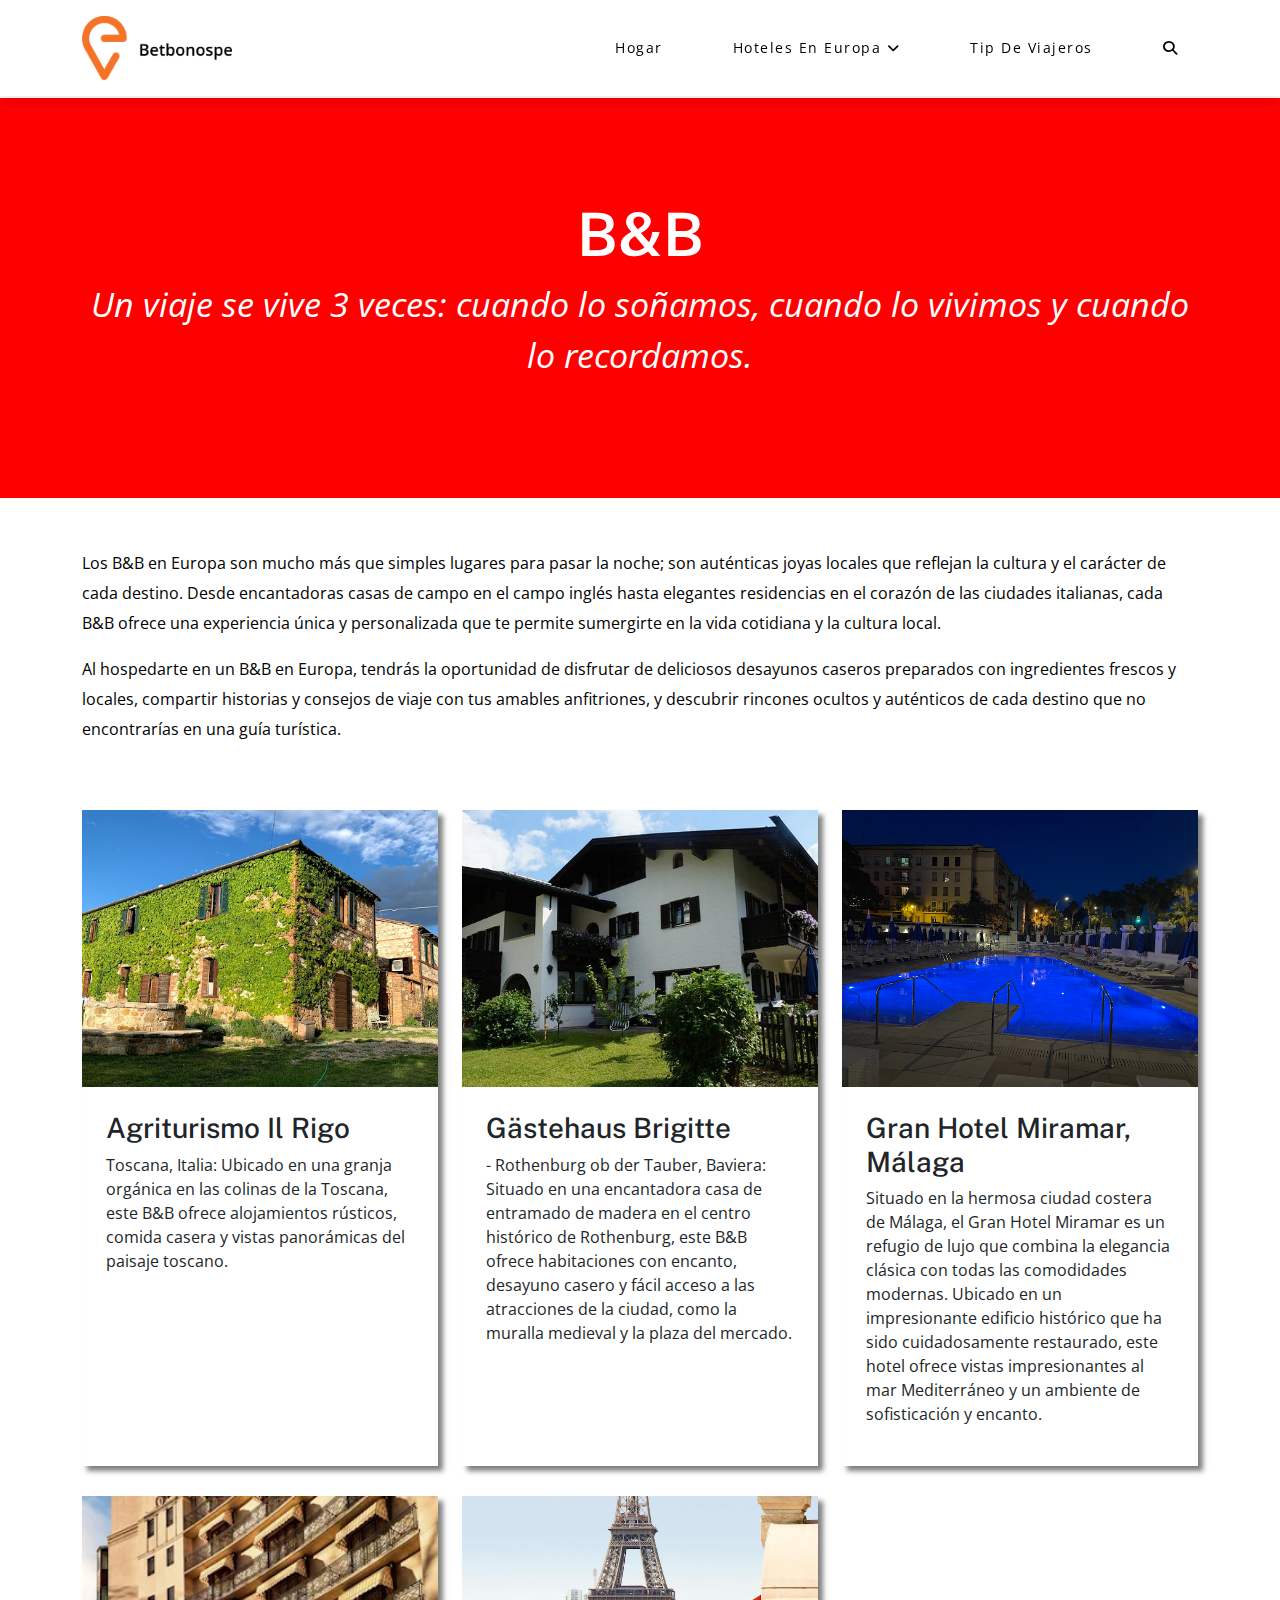
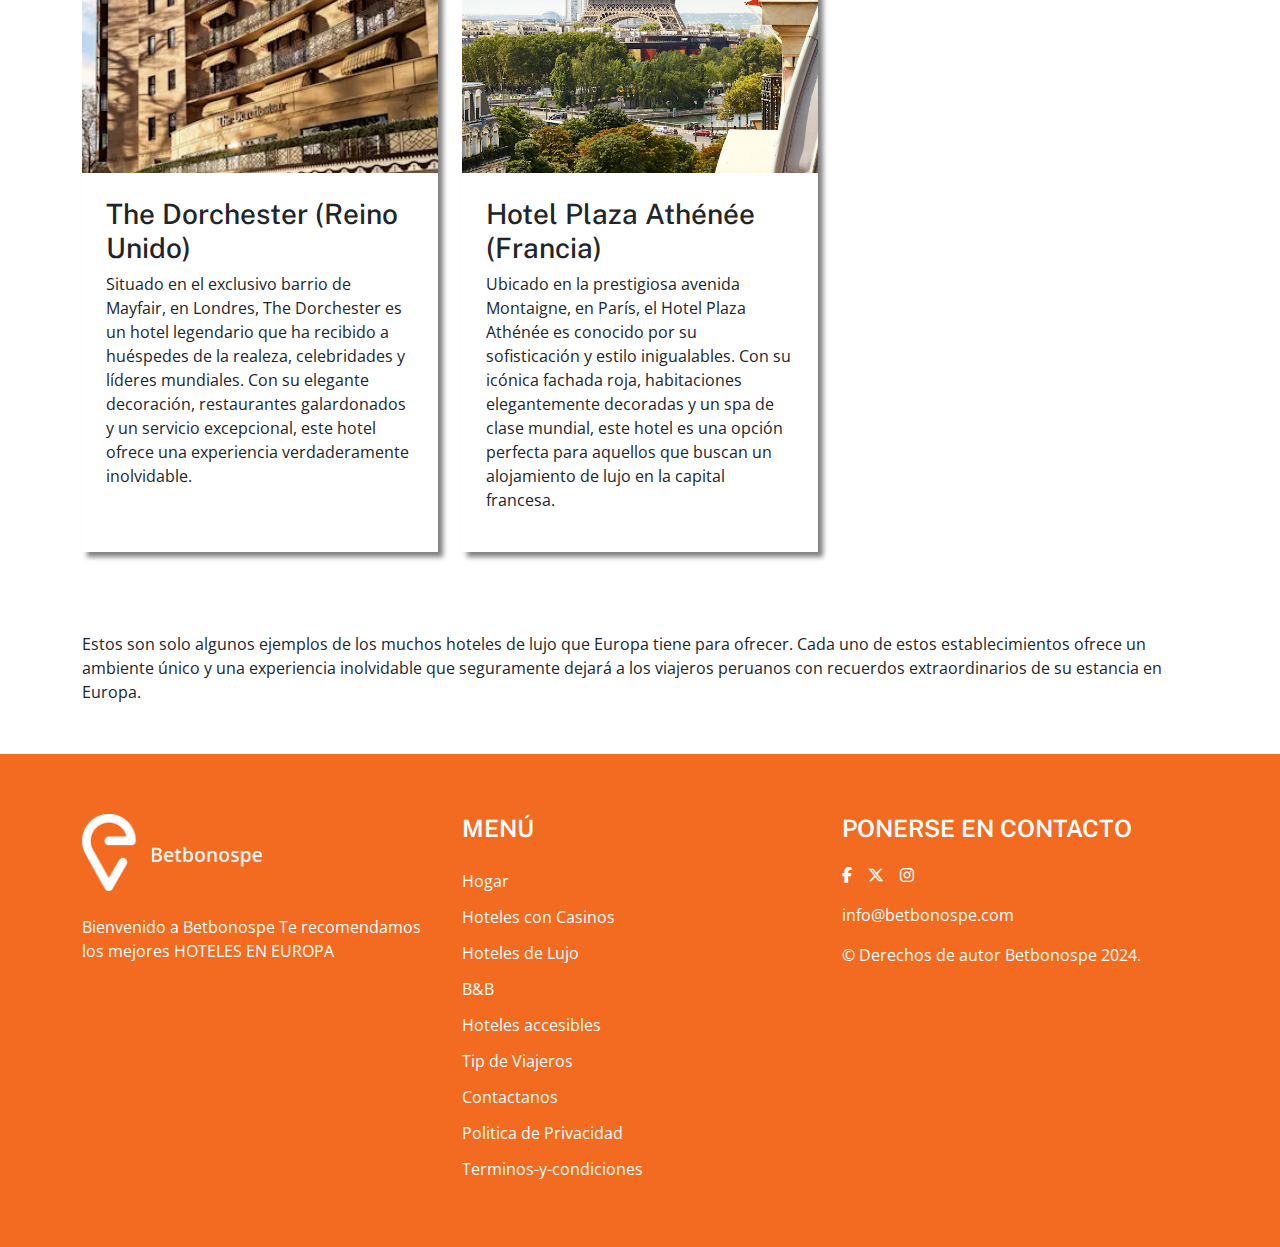
==== b&b.html @ c1198eb2 "sdsd" ====
<!DOCTYPE html>
<html lang="en">

<head>
    <title>Betbonospe | B&B </title>
    <meta charset="utf-8">
    <meta name="viewport" content="width=device-width, initial-scale=1">
    <link href="css/bootstrap.min.css" rel="stylesheet">
    <link rel="stylesheet" href="css/style.css">
    <link rel="stylesheet" href="css/variable.css">
    <link rel="stylesheet" href="https://cdnjs.cloudflare.com/ajax/libs/font-awesome/6.5.1/css/all.min.css">
    <link rel="stylesheet" href="css/responsive.css">

</head>

<body>

    <!-- Header section -->
    <header class="header">
        <div class="navigation page-header">
            <div class="container">
                <div class="navigation-inner">
                    <div class="d-flex justify-content-between align-items-center">
                        <div class="logo">
                            <a href="index.html">
                                <img src="images/logo/logo.png" alt="logo">
                            </a>
                        </div>
                        <div class="sidenavs" id="mySidenavs">
                            <span class="closebtn" onclick="closeNav()"><i class="fa-solid fa-xmark"></i></span>
                            <ul class="menu">
                                <li><a href="index.html">Hogar</a></li>
                                <li class="dropdown-box"> <a>Hoteles en Europa <i
                                            class="fa-solid fa-angle-down"></i></a>
                                    <ul class="dropdown-content">
                                        <li><a href="hoteles-con-casinos.html">Hoteles con Casinos</a>
                                        </li>
                                        <li><a href="hoteles-de-lujo.html">Hoteles de Lujo</a></li>
                                        <li><a href="b&b.html" class="active">B&B</a></li>
                                        <li><a href="hoteles-accesibles.html">Hoteles accesibles</a></li>
                                    </ul>
                                </li>
                                <li><a href="tip-de-viajeros.html">Tip de Viajeros</a></li>
                                <li><a class="serach-bar"><i class="fa-solid fa-magnifying-glass"></i></a></li>
                            </ul>
                            <div id="popup" class="popup">
                                <div class="popup-content">
                                    <span class="close-btn">&times;</span>
                                    <h2>Search</h2>
                                    <!-- Add your search form or content here -->
                                    <input type="text" placeholder="Search...">
                                </div>
                            </div>

                        </div>
                        <div class="toggle-bar">
                            <span class="toggle_menu" onclick="openNav()"><i class="fa fa-bars"></i></span>
                        </div>
                    </div>
                </div>
            </div>
        </div>
        <!-- main header -->
    </header>
    <!-- Header section -->

    <!--  -->
    <section class="inner-bnr bb">
        <div class="container">
            <div class="iner-heading">
                <h2>B&B </h2>
                <p>Un viaje se vive 3 veces: cuando lo soñamos, cuando lo vivimos y cuando lo recordamos.</p>
            </div>
        </div>
    </section>
    <!--  -->

    <section class="casinos-wrapper">
        <div class="container">
            <div class="casinos-inner">
                <div class="row">
                    <div class="col-lg-12">
                        <div class="casinos-text">

                            <p>Los B&B en Europa son mucho más que simples lugares para pasar la noche; son auténticas
                                joyas locales que reflejan la cultura y el carácter de cada destino. Desde encantadoras
                                casas de campo en el campo inglés hasta elegantes residencias en el corazón de las
                                ciudades italianas, cada B&B ofrece una experiencia única y personalizada que te permite
                                sumergirte en la vida cotidiana y la cultura local.


                            </p>
                            <p>Al hospedarte en un B&B en Europa, tendrás la oportunidad de disfrutar de deliciosos
                                desayunos caseros preparados con ingredientes frescos y locales, compartir historias y
                                consejos de viaje con tus amables anfitriones, y descubrir rincones ocultos y auténticos
                                de cada destino que no encontrarías en una guía turística.
                            </p>
                        </div>
                    </div>
                </div>
            </div>
        </div>
    </section>





    <section class="legendario">
        <div class="container">
            <div class="legendario-wrapper">
                <div class="row">
                    <div class="col-lg-4 col-md-6">
                        <div class="ubicado">
                            <div class="ubicado-img">
                                <a href="https://www.agriturismoilrigo.com/" target="_blank">
                                    <img src="images/bb/Agriturismo-Rigo.jpg" alt="">
                                </a>
                            </div>
                            <div class="ubicado-text">
                                <h3>Agriturismo Il Rigo</h3>
                                <p>Toscana, Italia: Ubicado en una granja orgánica en las colinas de la Toscana, este
                                    B&B ofrece alojamientos rústicos, comida casera y vistas panorámicas del paisaje
                                    toscano.
                                </p>
                            </div>
                        </div>
                    </div>
                    <div class="col-lg-4 col-md-6">
                        <div class="ubicado">
                            <div class="ubicado-img">
                                <a href=".https://www.brigittegarmisch.de/" target="_blank">
                                    <img src="images/bb/Gastehaus-Brigitte.jpg" alt="">
                                </a>
                            </div>
                            <div class="ubicado-text">
                                <h3>Gästehaus Brigitte</h3>
                                <p>- Rothenburg ob der Tauber, Baviera: Situado en una encantadora casa de entramado de
                                    madera en el centro histórico de Rothenburg, este B&B ofrece habitaciones con
                                    encanto, desayuno casero y fácil acceso a las atracciones de la ciudad, como la
                                    muralla medieval y la plaza del mercado. </p>
                            </div>
                        </div>
                    </div>
                    <div class="col-lg-4 col-md-6">
                        <div class="ubicado">
                            <div class="ubicado-img">
                                <a href="https://www.granhotelmiramarmalaga.com/en/" target="_blank">
                                    <img src="images/hotel-lujo/Gran-Hotel.jpg" alt="">
                                </a>
                            </div>
                            <div class="ubicado-text">
                                <h3>Gran Hotel Miramar, Málaga</h3>
                                <p> Situado en la hermosa ciudad costera de Málaga, el Gran Hotel Miramar es un refugio
                                    de lujo que combina la elegancia clásica con todas las comodidades modernas. Ubicado
                                    en un impresionante edificio histórico que ha sido cuidadosamente restaurado, este
                                    hotel ofrece vistas impresionantes al mar Mediterráneo y un ambiente de
                                    sofisticación y encanto.
                                </p>
                            </div>
                        </div>
                    </div>
                    <div class="col-lg-4 col-md-6">
                        <div class="ubicado">
                            <div class="ubicado-img">
                                <a href="https://www.dorchestercollection.com/london/the-dorchester " target="_blank">
                                    <img src="images/hotel-lujo/The-Dorchester.webp" alt="">
                                </a>
                            </div>
                            <div class="ubicado-text">
                                <h3>The Dorchester (Reino Unido)</h3>
                                <p> Situado en el exclusivo barrio de Mayfair, en Londres, The Dorchester es un hotel
                                    legendario que ha recibido a huéspedes de la realeza, celebridades y líderes
                                    mundiales. Con su elegante decoración, restaurantes galardonados y un servicio
                                    excepcional, este hotel ofrece una experiencia verdaderamente inolvidable.
                                </p>
                            </div>
                        </div>
                    </div>
                    <div class="col-lg-4 col-md-6">
                        <div class="ubicado">
                            <div class="ubicado-img">
                                <a href="https://www.dorchestercollection.com/paris/hotel-plaza-athenee"
                                    target="_blank">
                                    <img src="images/hotel-lujo/Hotel-Plaza.jpg" alt="">
                                </a>
                            </div>
                            <div class="ubicado-text">
                                <h3>Hotel Plaza Athénée (Francia)</h3>
                                <p> Ubicado en la prestigiosa avenida Montaigne, en París, el Hotel Plaza Athénée es
                                    conocido por su sofisticación y estilo inigualables. Con su icónica fachada roja,
                                    habitaciones elegantemente decoradas y un spa de clase mundial, este hotel es una
                                    opción perfecta para aquellos que buscan un alojamiento de lujo en la capital
                                    francesa.

                                </p>
                            </div>
                        </div>
                    </div>
                </div>
            </div>
        </div>
    </section>



    <!--  -->
    <section class="encuentres">
        <div class="container">
            <div class="encuentres-text">
                <p>Estos son solo algunos ejemplos de los muchos hoteles de lujo que Europa tiene para ofrecer. Cada uno
                    de estos establecimientos ofrece un ambiente único y una experiencia inolvidable que seguramente
                    dejará a los viajeros peruanos con recuerdos extraordinarios de su estancia en Europa.
                </p>
            </div>
        </div>
    </section>


    <footer class="footer">
        <div class="container">
            <div class="footer-wrapper">
                <div class="row">
                    <div class="col-lg-4">
                        <div class="footer-logo">
                            <a href="index.html">
                                <img src="images/logo/footer-logo.png" alt="">
                            </a>
                            <p>Bienvenido a Betbonospe Te recomendamos los mejores <span> HOTELES EN EUROPA</span>
                            </p>
                        </div>
                    </div>
                    <div class="col-lg-4">
                        <div class="menu-footer">
                            <h3>menú</h3>
                            <ul>
                                <li><a href="index.html">Hogar</a></li>
                                <li><a href="hoteles-con-casinos.html">Hoteles con Casinos</a></li>
                                <li><a href="hoteles-de-lujo.html">Hoteles de Lujo</a></li>
                                <li><a href="b&b.html">B&B</a></li>
                                <li><a href="hoteles-accesibles.html">Hoteles accesibles</a></li>
                                <li><a href="tip-de-viajeros.html">Tip de Viajeros</a></li>
                                <li><a href="contactanos.html">Contactanos</a></li>
                                <li><a href="politica-de-privacidad.html">Politica de Privacidad</a></li>
                                <li><a href="terminos-y-condiciones.html">Terminos-y-condiciones</a></li>
                            </ul>
                        </div>
                    </div>
                    <div class="col-lg-4">
                        <div class="widget-box">
                            <h3>PONERSE EN CONTACTO
                            </h3>
                            <div class="textwidget">
                                <p>
                                    <a href="#"><i class="fa-brands fa-facebook-f"></i></a>
                                    <a href="#"><i class="fa-brands fa-x-twitter"></i></a>
                                    <a href="#"><i class="fa-brands fa-instagram"></i></a>
                                </p>
                                <p><a href="mailto:info@betbonospe.com">info@betbonospe.com</a></p>
                                <p>© Derechos de autor Betbonospe 2024.</p>
                            </div>
                        </div>
                    </div>
                </div>
            </div>
        </div>
    </footer>




    <script src="js/bootstrap.bundle.min.js"></script>
    <script src="js/custom.js"></script>
    <script src="js/jquery.min.js"></script>
    <script src="js/is-sticky.js"></script>
</body>

</html>
---- css/style.css ----
@import url('https://fonts.googleapis.com/css2?family=Open+Sans:ital,wght@0,300..800;1,300..800&display=swap');
@import url('https://fonts.googleapis.com/css2?family=Public+Sans:ital,wght@0,100..900;1,100..900&display=swap');

* {
    box-sizing: border-box;
    margin: 0;
    padding: 0;
    font-family: "Open Sans", sans-serif;

}

ul {
    list-style-type: none;
    margin: 0;
    padding: 0;
}

a {
    text-decoration: none;
    color: inherit;
}

img {
    width: 100%;
}

h1,
h2,
h3,
h4,
h5,
h6 {
    font-family: "Public Sans", sans-serif;

}

/*  */
.navigation {
    padding: 16px 0;
}

.logo img {
    max-width: 150px;
}

.navigation div#mySidenavs>ul {
    display: flex;
    gap: 30px;
    align-items: center;
}

.navigation div#mySidenavs ul li {
    position: relative;
}

.navigation .toggle-bar {
    display: none;
}

.navigation span.closebtn {
    display: none;
}

ul.dropdown-content li a {
    padding-bottom: 10px !important;
}

.navigation div#mySidenavs ul li a {
    display: block;
    color: var(--black);
    padding: 20px;
    font-weight: 400;
    position: relative;
    font-size: 14px;
    font-family: "Open Sans", sans-serif;
    text-transform: capitalize;
    letter-spacing: 1.5px;
    cursor: pointer;
}

.navigation div#mySidenavs ul li a:hover {
    color: var(--orange);
}

.navigation div#mySidenavs ul li a.active {
    color: var(--orange);
}

header.header {
    position: fixed;
    width: 100%;
    top: 0;
    left: 0;
    z-index: 99;
}

.page-header {
    width: 100%;
    background-color: var(--white);
    z-index: 999;
    box-shadow: 0 5px 16px rgba(0, 0, 0, 0.1);

}

.is-sticky {
    position: fixed;
    box-shadow: 0 5px 16px rgba(0, 0, 0, 0.1);
    padding: 16px 0;
    -webkit-backdrop-filter: blur(10px);
    backdrop-filter: blur(10px);
    animation: slideDown 0.35s ease-out;
    background-color: var(--white) !important;
    top: 0 !important;
    opacity: 1;
}

@keyframes slideDown {
    from {
        transform: translateY(-100%);
    }

    to {
        transform: translateY(0);
    }
}

.menu .dropdown-box>a {
    display: inline-block;
}

.menu .dropdown-box>i {
    color: white;
    margin-left: 8px;
}

.dropdown-content li a {
    color: var(--black);
    padding: 12px 16px;
    text-decoration: none;
    display: block;
}

.dropdown-content {
    opacity: 0;
    visibility: hidden;
    position: absolute;
    background-color: var(--white);
    padding: 0;
    margin: 0;
    top: 100%;
    left: 0;
    width: 290px;
    transition: all 0.2s linear;
    transform: translateY(40px);
}

ul.menu li:hover ul.dropdown-content {
    opacity: 1;
    visibility: visible;
    transform: translateY(0);
}

/* Popup styles */
.popup {
    display: none;
    /* Hidden by default */
    position: fixed;
    z-index: 1000;
    left: 0;
    top: 0;
    width: 100%;
    height: 100%;
    overflow: auto;
    background-color: rgb(0, 0, 0);
    background-color: rgba(0, 0, 0, 0.4);
    /* Black w/ opacity */
}

.popup-content {
    background-color: #fefefe;
    margin: 15% auto;
    padding: 20px;
    border: 1px solid #888;
    width: 80%;
    max-width: 600px;
    /* Limit the width */
    text-align: center;
}

.close-btn {
    color: #aaa;
    float: right;
    font-size: 28px;
    font-weight: bold;
}

.close-btn:hover,
.close-btn:focus {
    color: black;
    text-decoration: none;
    cursor: pointer;
}

/* home banner css */
section.banner {
    background: url(../images/home-img/home-banner.jpg);
    height: 650px;
    margin-top: 93px;
    display: flex;
    align-items: center;
    justify-content: center;
    background-repeat: no-repeat;
    background-size: cover;
    background-position: center;
    position: relative;
    z-index: 1;
}

section.banner::after {
    content: '';
    position: absolute;
    inset: 0;
    width: 100%;
    height: 100%;
    background-color: #00000036;
    z-index: -1;
}

.bnr-text h1 {
    font-weight: 600;
    letter-spacing: 2px;
    color: var(--white);
    font-size: 80px;
}

.bnr-text {
    text-align: center;
}

.bnr-text p {
    font-size: 34px;
    color: var(--white);
    font-style: italic;
}

/*  */
.gdlr-core {
    text-align: center;
}

.gdlr-icon {
    padding: 16px 16px 16px 16px;
    background-color: var(--white);
    border-width: 4px 4px 4px 4px;
    border: 2px solid var(--orange);
    width: 85px;
    height: 85px;
    text-align: center;
    display: flex;
    align-items: center;
    justify-content: center;
    margin: 0 auto;
    border-radius: 15px;
}

.gdlr-icon i {
    font-size: 45px;
    color: var(--orange);
}

.core-content {
    padding: 0 20px;
}

.core-content h3 {
    font-size: 30px;
    margin-top: 12px;
    letter-spacing: 2px;
    text-transform: none;
    color: var(--orange);
    font-weight: 600;
}

.build-wrapper {
    margin-top: -30px;
    background: var(--white);
    z-index: 2;
    position: relative;
    padding: 27px;
    margin-bottom: 50px;
}

section.prepared {
    padding-bottom: 50px;
}

.prepared-wrapper p {
    font-size: 16px;
    color: #000;
    line-height: 32px;
    font-weight: 400;
}

section.teminos {
    margin-top: 93px;
    height: 240px;
    display: flex;
    align-items: center;
    justify-content: center;
}

.inner-text-tp {
    text-align: center;
}

section.terms {
    padding-bottom: 50px;
}

.inner-text-tp h2 {
    font-size: 40px;
}

.condition_wrap ul li {
    position: relative;
    padding-left: 20px;
    padding-bottom: 15px;
}

.condition_wrap ul li::before {
    position: absolute;
    content: "";
    background: var(--orange);
    width: 8px;
    height: 8px;
    top: 8px;
    left: 0;
    border-radius: 50%;
}

.condition_wrap h5 {
    font-size: 26px;
    font-weight: 600;
    padding-bottom: 20px;
}

.condition_wrap p {
    font-size: 16px;
    line-height: 28px;
    margin-bottom: 20px;
}

/* footer css */
footer.footer {
    background: var(--footer-bg);
    padding: 60px 0;
}

.footer-wrapper h3 {
    font-size: 24px;
    text-transform: uppercase;
    color: var(--white);
    font-weight: 600;
    margin-bottom: 20px;
}

.menu-footer ul li a {
    color: var(--white);
    font-size: 16px;
    display: inline-block;
    padding: 6px 0;
    transition: all 0.3s linear;

    &:hover {
        color: var(--ft-hover);
    }
}

.textwidget p {
    color: var(--white);


}

.textwidget p a {
    color: var(--white);
    font-size: 16px;

    &:hover {
        color: var(--ft-hover);
    }
}

.footer-logo p {
    color: var(--white);
    font-size: 16px;
}

.textwidget p a i {
    margin: 0 12px 0 0;
}

.footer-logo img {
    max-width: 180px;
    margin-bottom: 24px;
}

/* footer css end here */
/* inner page css */
section.inner-bnr {
    height: 400px;
    display: flex;
    align-items: center;
    margin-top: 98px;
    background: url(../images/contact-img/contact-img.jpg)no-repeat;
    background-size: cover;
    background-position: center;
    object-fit: cover;
    margin-bottom: 50px;
}

.iner-heading h2 {
    font-size: 60px;
    font-weight: 600;
    text-transform: none;
    color: #ffffff;
    text-align: center;
}

section.nosotros {
    margin-bottom: 50px;
}

.nosotros-text p {
    font-size: 16px;
    color: var(--black);
    line-height: 30px;
}

.nosotros-text p span {
    font-size: 24px;
    font-weight: 600;
    color: #000;
}

.nosotros-text h4 {
    font-size: 24px;
    font-weight: 600;
    color: #000;
}

section.myForm-box {
    padding-bottom: 60px;
}

.myForminner {
    border-width: 15px;
    margin: 0 auto;
    width: 100%;
    padding: 30px;
    border-radius: 9px;

}

.form-inner {
    padding-bottom: 16px;
}

.form-inner label {
    display: block;
    margin-bottom: 10px;
    text-transform: capitalize;
}

.form-inner input,
.form-inner textarea#message {
    display: block;
    color: #000000;
    border: 1px solid #d6d6d6;
    width: 100%;
    padding: 10px;
    background-color: #e8eeef;

}

.btn-submit button {
    background: var(--orange);
    border: 1px solid;
    padding: 14px 40px;
    color: #ffff;
    text-transform: capitalize;
    font-size: 16px;
    transition: all 0.3s;
}

.btn-submit button:hover {
    background-color: transparent;
    color: var(--orange);
}

.myForminner h3 {
    text-align: center;
    padding-bottom: 30px;
    font-weight: 700;
}

.error {
    color: red;
    text-transform: capitalize;
    margin-top: 6px;
}



.modal-body P {
    font-size: 16px;
    line-height: 30px;
}

.done-btn button.btn {
    display: inline-block;
    padding: 11px 36px;
    border-radius: 5px;

    background-color: var(--orange);
    border: 1px solid var(--orange);
    font-size: 15px;
    font-weight: 700;
    color: #fff;
    text-transform: uppercase;
    font-weight: 400;
    -webkit-transition: 0.5s;
    transition: 0.5s;
}

.done-btn button.btn:hover {
    background-color: transparent;
    color: var(--orange);
}

.done-btn {
    margin: 10px 20px 20px;
}

.modal-header h2 {
    color: var(--orange);
}

.conversation-inner p a {
    color: #000;
    font-family: "Roboto", sans-serif;
}

.iner-heading {
    text-align: center;
}

.iner-heading p {
    font-size: 34px;
    color: var(--white);
    font-style: italic;
}

section.inner-bnr.europa {
    background: red;
}

.casinos-text h3 {
    font-size: 30px;
    color: #000000;
    font-weight: 600;
}

.casinos-text {
    font-size: 16px;
    color: #000;
    line-height: 30px;
}

section.casinos-wrapper {
    margin-bottom: 50px;
}

.casinos-inner .row {
    align-items: center;
}

section.legendario {
    margin-bottom: 50px;
}

section.legendario {
    margin-bottom: 50px;
}

.ubicado-img img {
    height: 277px;
    object-fit: cover;
}

.ubicado {
    height: 100%;
    background: var(--white);
    box-shadow: 5px 5px 5px rgba(0, 0, 0, 0.5);
}

.ubicado-text {
    padding: 24px;
}

.legendario-wrapper .row .col-lg-4.col-md-6 {
    margin-bottom: 30px;
}

section.encuentres {
    margin-bottom: 50px;
}

/*  */
section.inner-bnr.lujo {
    background: green !important;
}

section.inner-bnr.bb {
    background: red;
}
---- css/variable.css ----
:root {
    --orange: #ff8539;
    --white: #ffffff;
    --black: #000;
    --footer-bg: #f26b21;
    --ft-hover: #1f4c6b;

}
---- css/responsive.css ----
@media only screen and (max-width: 991px) {
    .sidenavs {
        width: 0;
        position: fixed;
        top: 0;
        left: 0;
        display: inline-block;
        overflow-x: hidden;
        background: #fff;
        height: 100vh;
        transition: all .3s;
        z-index: 9999999;
        padding-top: 45px;
        box-shadow: rgba(100, 100, 111, 0.2) 0px 7px 29px 0px;
    }

    .page-header {
        opacity: 1;
    }

    .toggle-bar {
        display: block !important;
        color: #000;
    }

    .toggle-bar span.toggle_menu {
        font-size: 24px;
    }

    span.closebtn {
        display: block !important;
        text-align: right;
        color: #000;
        position: absolute;
        right: 19px;
        top: 10px;
        font-size: 20px;
    }

    .navigation div#mySidenavs ul {
        display: block;
    }

    .navigation div#mySidenavs ul li {
        margin-left: 0px;
    }

    .navigation div#mySidenavs ul li a {
        padding: 7px 20px;
        display: block;
        color: #000;
    }

    section.banner {
        margin-top: 67px;
    }
}

@media only screen and (max-width: 767px) {
    .bnr-text h1 {
        font-size: 44px;
    }

    .bnr-text p {
        font-size: 22px;
    }

    section.banner {
        height: 500px;
    }

    .gdlr-core {
        margin-bottom: 30px;
    }
}

@media only screen and (max-width: 575px) {}
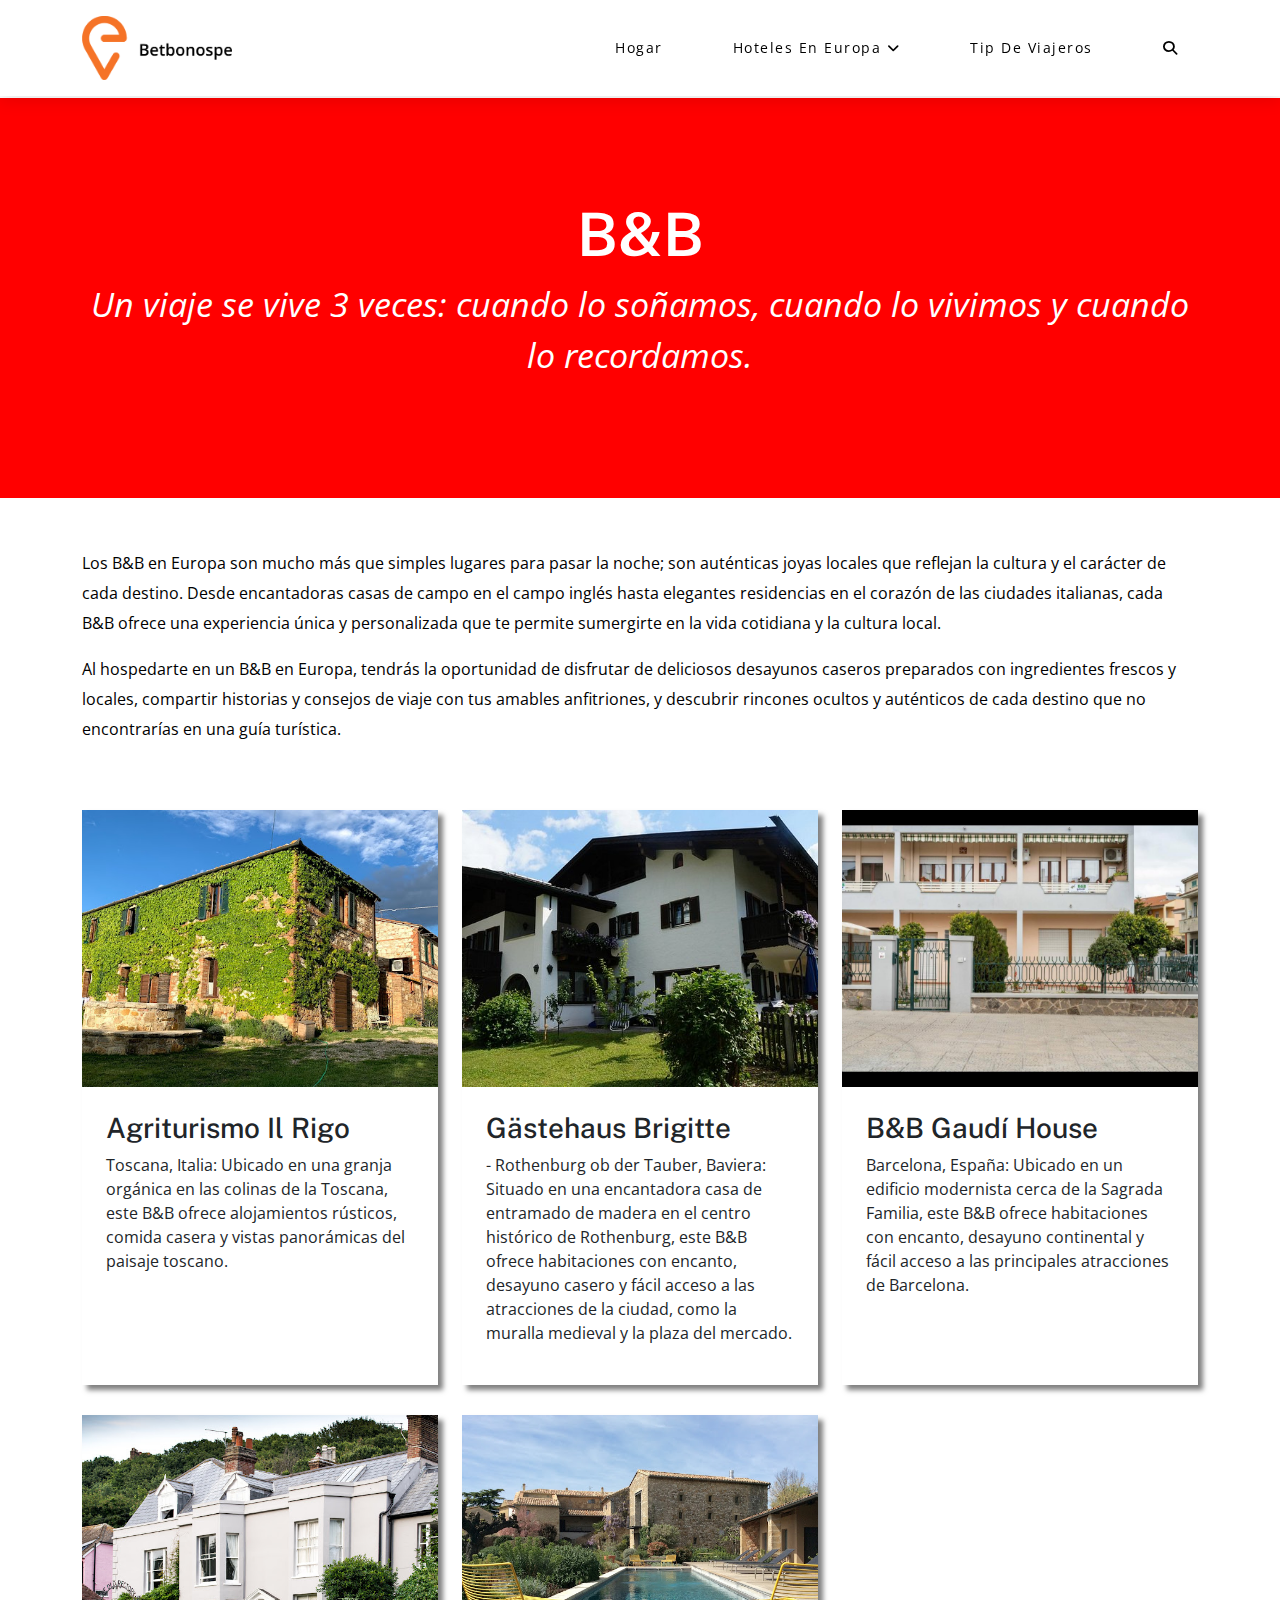
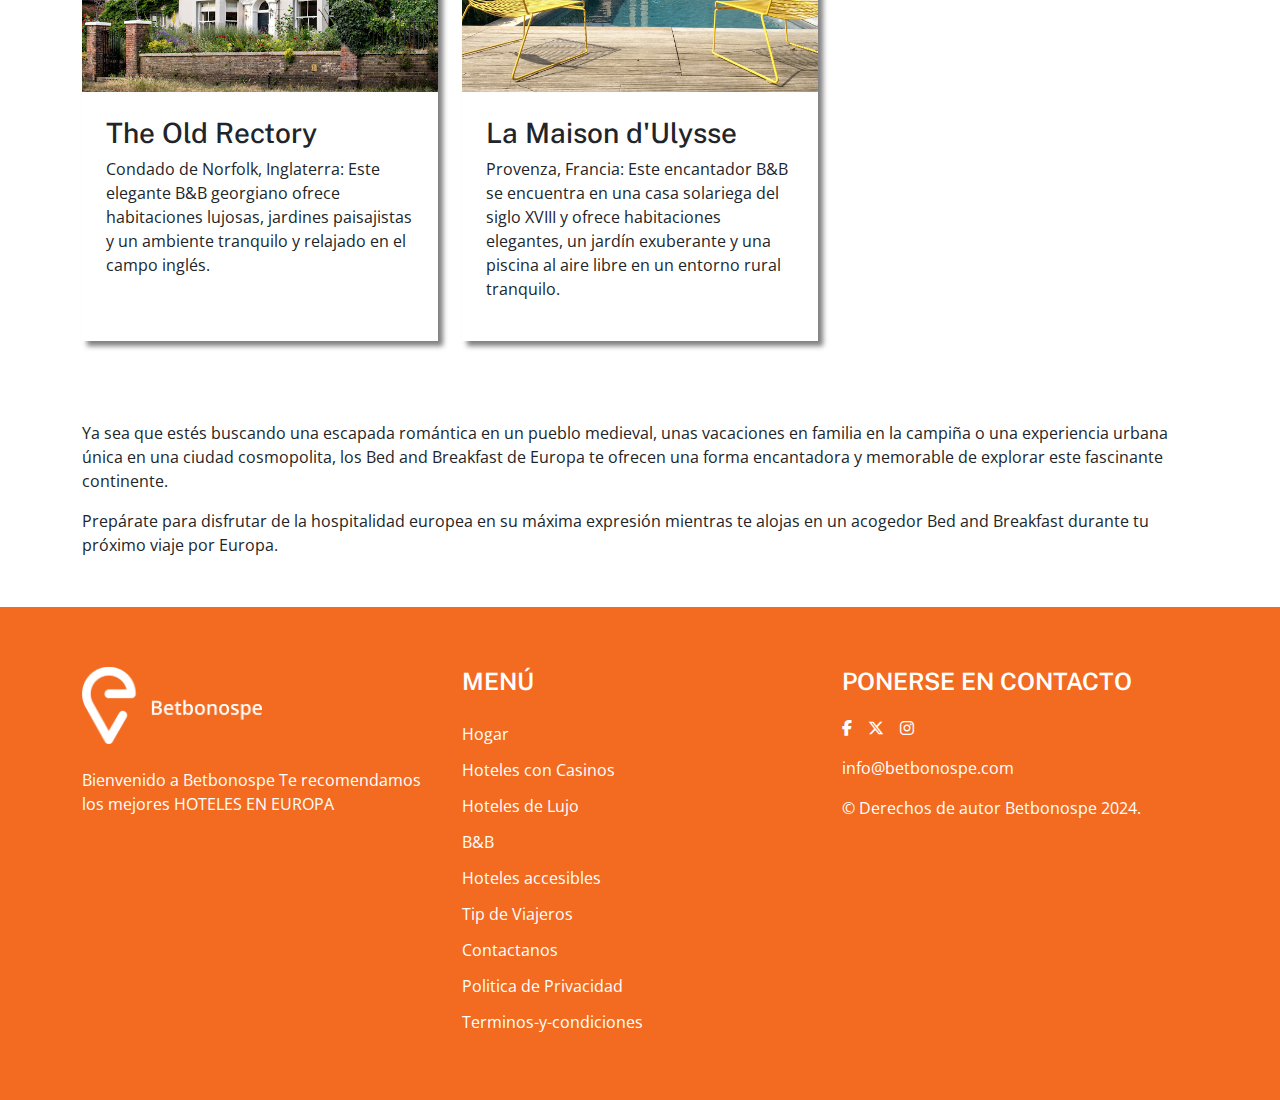
==== commit b2a38ea9: "sd" ====
--- a/b&b.html
+++ b/b&b.html
@@ -145,55 +145,46 @@
                     <div class="col-lg-4 col-md-6">
                         <div class="ubicado">
                             <div class="ubicado-img">
-                                <a href="https://www.granhotelmiramarmalaga.com/en/" target="_blank">
-                                    <img src="images/hotel-lujo/Gran-Hotel.jpg" alt="">
-                                </a>
-                            </div>
-                            <div class="ubicado-text">
-                                <h3>Gran Hotel Miramar, Málaga</h3>
-                                <p> Situado en la hermosa ciudad costera de Málaga, el Gran Hotel Miramar es un refugio
-                                    de lujo que combina la elegancia clásica con todas las comodidades modernas. Ubicado
-                                    en un impresionante edificio histórico que ha sido cuidadosamente restaurado, este
-                                    hotel ofrece vistas impresionantes al mar Mediterráneo y un ambiente de
-                                    sofisticación y encanto.
-                                </p>
-                            </div>
-                        </div>
-                    </div>
-                    <div class="col-lg-4 col-md-6">
-                        <div class="ubicado">
-                            <div class="ubicado-img">
-                                <a href="https://www.dorchestercollection.com/london/the-dorchester " target="_blank">
-                                    <img src="images/hotel-lujo/The-Dorchester.webp" alt="">
-                                </a>
-                            </div>
-                            <div class="ubicado-text">
-                                <h3>The Dorchester (Reino Unido)</h3>
-                                <p> Situado en el exclusivo barrio de Mayfair, en Londres, The Dorchester es un hotel
-                                    legendario que ha recibido a huéspedes de la realeza, celebridades y líderes
-                                    mundiales. Con su elegante decoración, restaurantes galardonados y un servicio
-                                    excepcional, este hotel ofrece una experiencia verdaderamente inolvidable.
-                                </p>
-                            </div>
-                        </div>
-                    </div>
-                    <div class="col-lg-4 col-md-6">
-                        <div class="ubicado">
-                            <div class="ubicado-img">
-                                <a href="https://www.dorchestercollection.com/paris/hotel-plaza-athenee"
-                                    target="_blank">
-                                    <img src="images/hotel-lujo/Hotel-Plaza.jpg" alt="">
-                                </a>
-                            </div>
-                            <div class="ubicado-text">
-                                <h3>Hotel Plaza Athénée (Francia)</h3>
-                                <p> Ubicado en la prestigiosa avenida Montaigne, en París, el Hotel Plaza Athénée es
-                                    conocido por su sofisticación y estilo inigualables. Con su icónica fachada roja,
-                                    habitaciones elegantemente decoradas y un spa de clase mundial, este hotel es una
-                                    opción perfecta para aquellos que buscan un alojamiento de lujo en la capital
-                                    francesa.
-
-                                </p>
+                                <a href="https://bnbgaudialghero.it" target="_blank">
+                                    <img src="images/bb/B&B.jpg" alt="">
+                                </a>
+                            </div>
+                            <div class="ubicado-text">
+                                <h3>B&B Gaudí House</h3>
+                                <p> Barcelona, España: Ubicado en un edificio modernista cerca de la Sagrada Familia,
+                                    este B&B ofrece habitaciones con encanto, desayuno continental y fácil acceso a las
+                                    principales atracciones de Barcelona.
+                                </p>
+                            </div>
+                        </div>
+                    </div>
+                    <div class="col-lg-4 col-md-6">
+                        <div class="ubicado">
+                            <div class="ubicado-img">
+                                <a href="https://theoldrectoryhastings.co.uk/" target="_blank">
+                                    <img src="images/bb/The-Old-Rectory.jpg" alt="">
+                                </a>
+                            </div>
+                            <div class="ubicado-text">
+                                <h3>The Old Rectory</h3>
+                                <p>Condado de Norfolk, Inglaterra: Este elegante B&B georgiano ofrece habitaciones
+                                    lujosas, jardines paisajistas y un ambiente tranquilo y relajado en el campo inglés.
+                                </p>
+                            </div>
+                        </div>
+                    </div>
+                    <div class="col-lg-4 col-md-6">
+                        <div class="ubicado">
+                            <div class="ubicado-img">
+                                <a href="https://lamaisondulysse.com/" target="_blank">
+                                    <img src="images/bb/maison.jpg" alt="">
+                                </a>
+                            </div>
+                            <div class="ubicado-text">
+                                <h3>La Maison d'Ulysse </h3>
+                                <p> Provenza, Francia: Este encantador B&B se encuentra en una casa solariega del siglo
+                                    XVIII y ofrece habitaciones elegantes, un jardín exuberante y una piscina al aire
+                                    libre en un entorno rural tranquilo. </p>
                             </div>
                         </div>
                     </div>
@@ -208,9 +199,12 @@
     <section class="encuentres">
         <div class="container">
             <div class="encuentres-text">
-                <p>Estos son solo algunos ejemplos de los muchos hoteles de lujo que Europa tiene para ofrecer. Cada uno
-                    de estos establecimientos ofrece un ambiente único y una experiencia inolvidable que seguramente
-                    dejará a los viajeros peruanos con recuerdos extraordinarios de su estancia en Europa.
+                <p>Ya sea que estés buscando una escapada romántica en un pueblo medieval, unas vacaciones en familia en
+                    la campiña o una experiencia urbana única en una ciudad cosmopolita, los Bed and Breakfast de Europa
+                    te ofrecen una forma encantadora y memorable de explorar este fascinante continente.
+                </p>
+                <p>Prepárate para disfrutar de la hospitalidad europea en su máxima expresión mientras te alojas en un
+                    acogedor Bed and Breakfast durante tu próximo viaje por Europa.
                 </p>
             </div>
         </div>
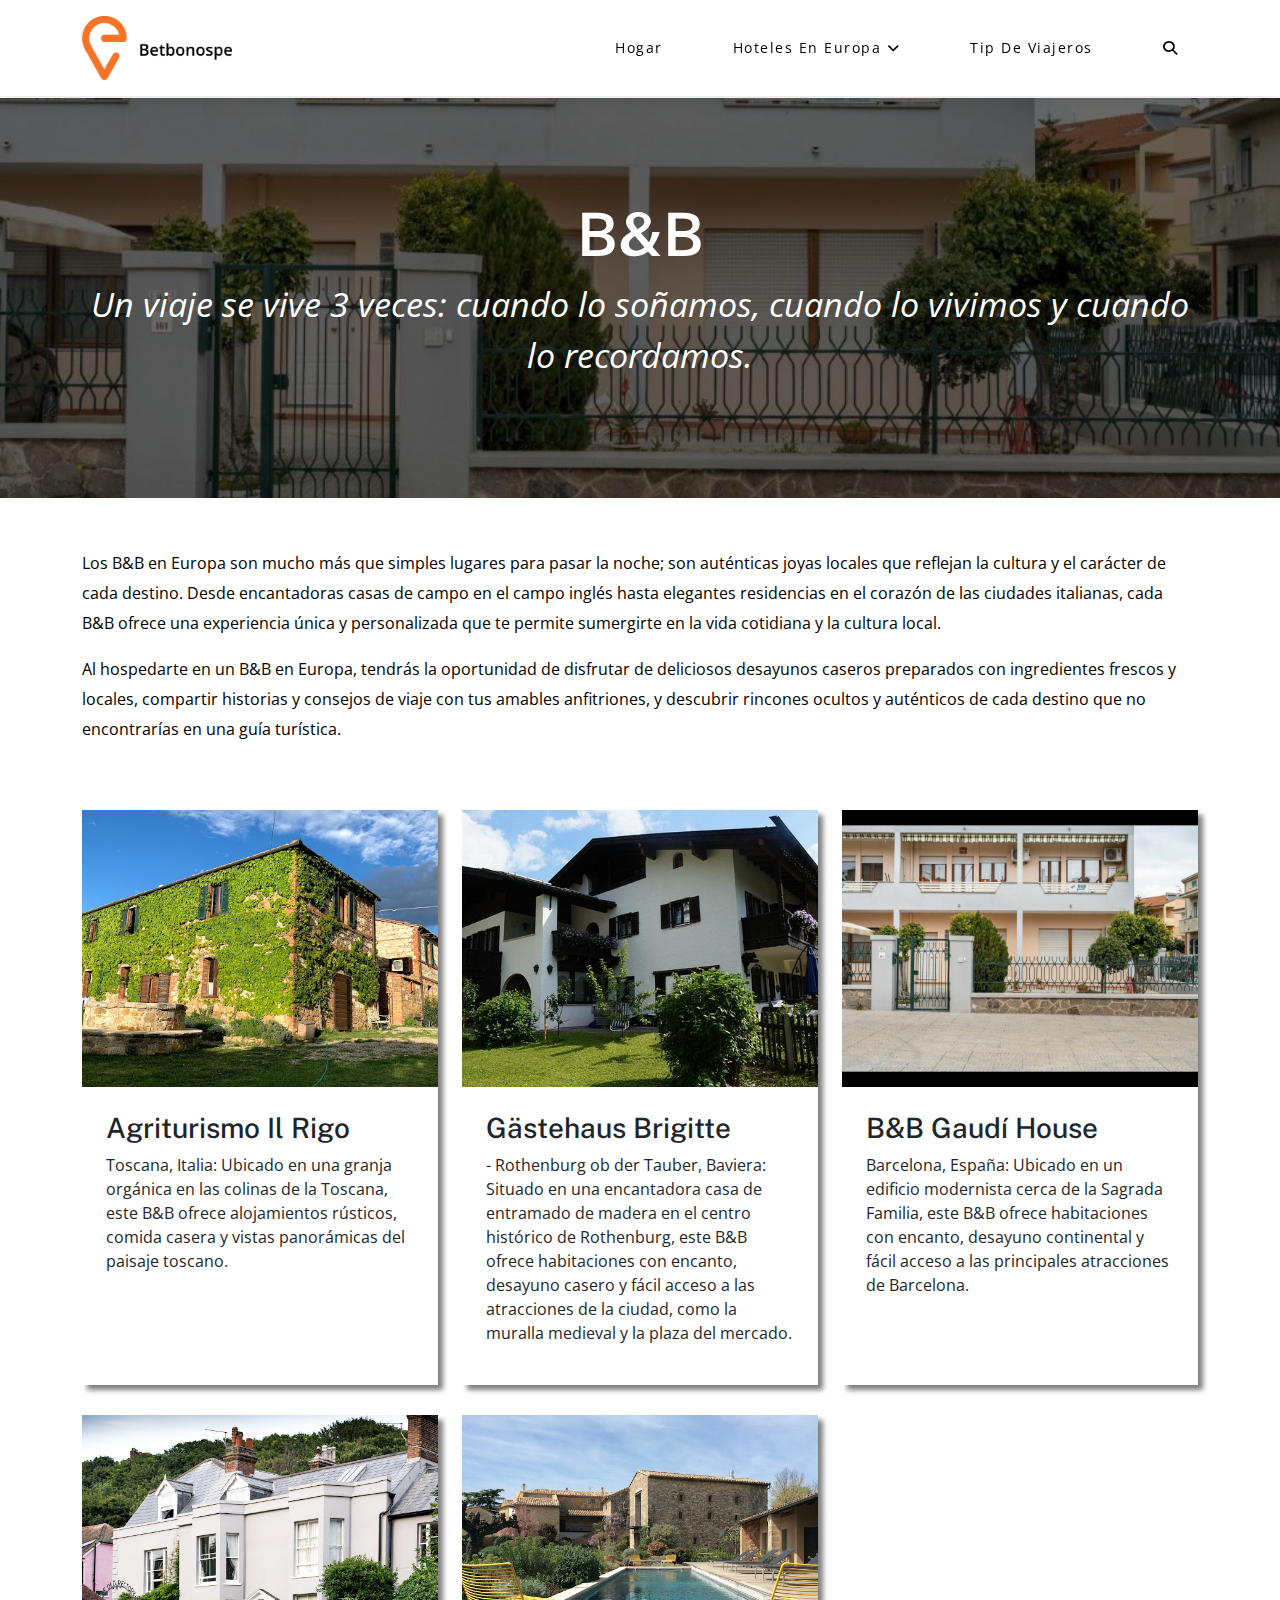
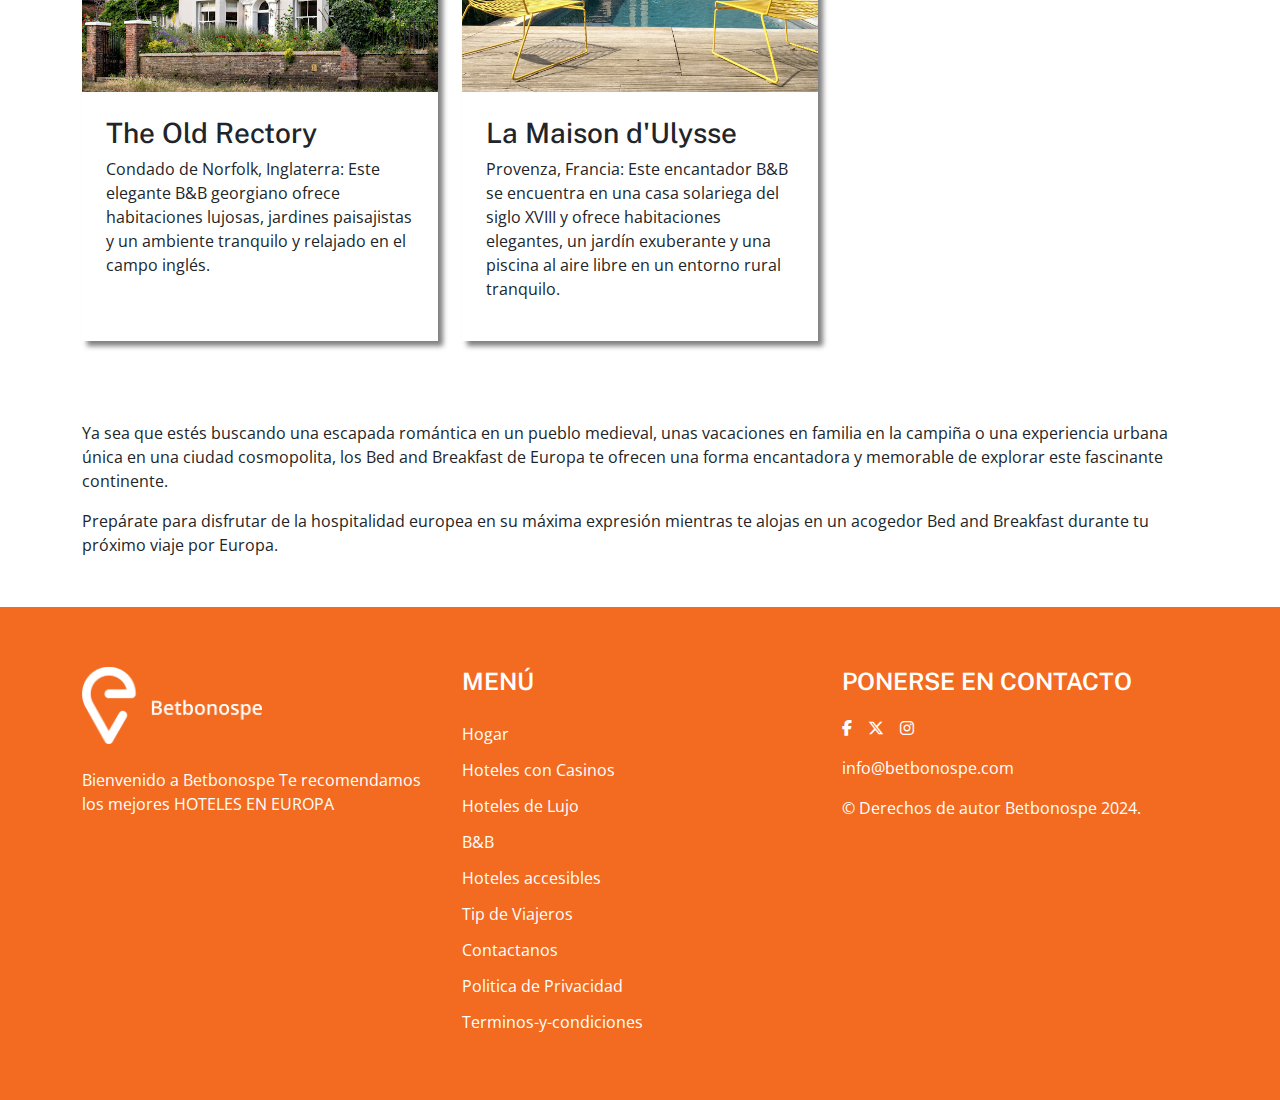
==== commit e0a6bc48: "sddfdf" ====
--- a/b&b.html
+++ b/b&b.html
@@ -41,17 +41,9 @@
                                     </ul>
                                 </li>
                                 <li><a href="tip-de-viajeros.html">Tip de Viajeros</a></li>
-                                <li><a class="serach-bar"><i class="fa-solid fa-magnifying-glass"></i></a></li>
+                                <li><a href="#" class="search-bar"><i class="fas fa-search"></i></a></li>
                             </ul>
-                            <div id="popup" class="popup">
-                                <div class="popup-content">
-                                    <span class="close-btn">&times;</span>
-                                    <h2>Search</h2>
-                                    <!-- Add your search form or content here -->
-                                    <input type="text" placeholder="Search...">
-                                </div>
-                            </div>
-
+                          
                         </div>
                         <div class="toggle-bar">
                             <span class="toggle_menu" onclick="openNav()"><i class="fa fa-bars"></i></span>
@@ -259,6 +251,17 @@
             </div>
         </div>
     </footer>
+    <div id="popups" class="popups">
+        <div class="popups-content">
+            <span class="close-btn">&times;</span>
+            <!-- Add your search form here -->
+            <form role="search" method="get" class="search-form" action="">
+                <input type="text" class="search-field traveltour-title-font"
+                    placeholder="Search..." value="" name="s">
+                <div class="traveltour-top-search-close"><i class="fas fa-times"></i></div>
+            </form>
+        </div>
+    </div>
 
 
 
@@ -267,6 +270,20 @@
     <script src="js/custom.js"></script>
     <script src="js/jquery.min.js"></script>
     <script src="js/is-sticky.js"></script>
+    <script>
+        document.querySelector('.search-bar').addEventListener('click', function () {
+            document.getElementById('popups').style.display = 'block';
+        });
+
+        document.querySelector('.close-btn').addEventListener('click', function () {
+            document.getElementById('popups').style.display = 'none';
+        });
+
+        document.querySelector('.traveltour-top-search-close').addEventListener('click', function () {
+            document.getElementById('popups').style.display = 'none';
+        });
+
+    </script>
 </body>
 
 </html>--- a/css/style.css
+++ b/css/style.css
@@ -562,7 +562,24 @@
 }
 
 section.inner-bnr.europa {
-    background: red;
+    background: url(../images/hoteles-con-casinos/Hotels-Europa.png)no-repeat;
+    background-size: cover;
+    background-position: center;
+}
+
+section.inner-bnr {
+    position: relative;
+    z-index: 1;
+}
+
+section.inner-bnr::after {
+    content: '';
+    position: absolute;
+    inset: 0;
+    width: 100%;
+    height: 100%;
+    background: #00000094;
+    z-index: -1;
 }
 
 .casinos-text h3 {
@@ -618,9 +635,98 @@
 
 /*  */
 section.inner-bnr.lujo {
-    background: green !important;
+    background: url(../images/hotel-lujo/Hoteles-Lujo.jpg)no-repeat;
+    background-position: center;
+    background-size: cover;
 }
 
 section.inner-bnr.bb {
-    background: red;
+    background: url(../images/bb/B&B.jpg)no-repeat;
+    background-position: center;
+    background-size: cover;
+}
+section.inner-bnr.accesibles{
+    background: url(../images/accesibles/Hoteles-accesibles.jpg)no-repeat;
+    background-position: center;
+    background-size: cover;
+}
+
+.popups {
+    display: none;
+    position: fixed;
+    top: 0;
+    left: 0;
+    width: 100%;
+    height: 100%;
+    background-color: rgba(0, 0, 0, 0.5);
+    z-index: 9999;
+}
+
+.popups-content {
+    position: absolute;
+    top: 50%;
+    left: 50%;
+    transform: translate(-50%, -50%);
+    background-color: #070506;
+    padding: 20px;
+    border-radius: 5px;
+    width: 100%;
+    height: 100%;
+    display: flex;
+    align-items: center;
+    justify-content: center;
+}
+
+.close-btn {
+    position: absolute;
+    top: 10px;
+    right: 10px;
+    cursor: pointer;
+}
+
+input.search-field.traveltour-title-font {
+    background: transparent;
+    width: 100%;
+    border-width: 0px 0px 3px;
+    font-size: 40px;
+    padding: 20px 120px 22px 0px;
+    line-height: 48px;
+    letter-spacing: 0.5px;
+    color: var(--white);
+    outline: none;
+}
+
+.traveltour-top-search-close {
+    font-size: 55px;
+    position: absolute;
+    right: 30px;
+    top: 4px;
+    line-height: 48px;
+    width: 48px;
+    text-align: center;
+    cursor: pointer;
+    color: #fff;
+}
+
+input.search-field.traveltour-title-font::placeholder {
+    color: var(--white);
+}
+
+form.search-form {
+    position: relative;
+}
+
+input.search-submit {
+    position: absolute;
+    top: 24px;
+    right: 87px;
+}
+
+.popups-content span.close-btn:hover {
+    color: #fff;
+}
+
+body#viajeros .casino-img img {
+    height: 600px;
+    object-fit: cover;
 }--- a/css/responsive.css
+++ b/css/responsive.css
@@ -54,6 +54,17 @@
     section.banner {
         margin-top: 67px;
     }
+
+    .dropdown-content {
+
+        position: static;
+        display: none !important;
+
+    }
+
+    ul.menu li:hover ul.dropdown-content {
+        display: block !important;
+    }
 }
 
 @media only screen and (max-width: 767px) {
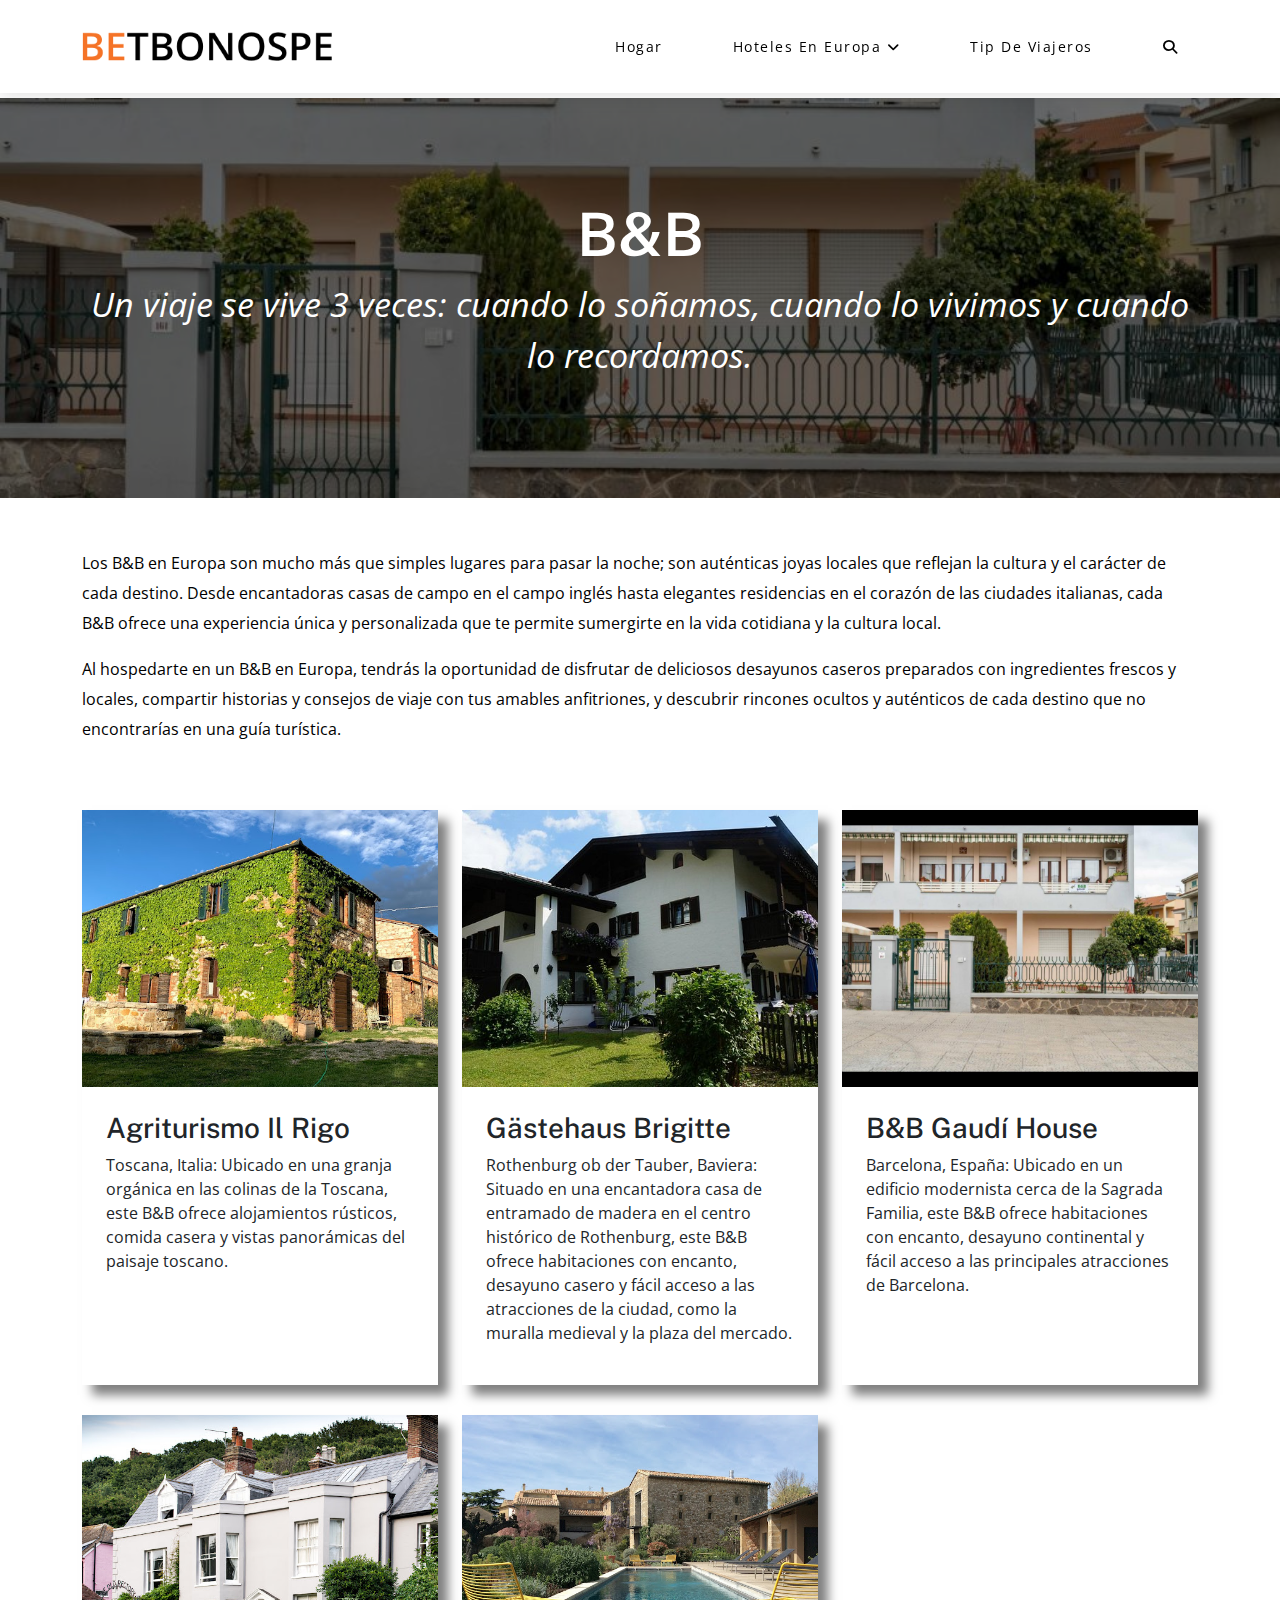
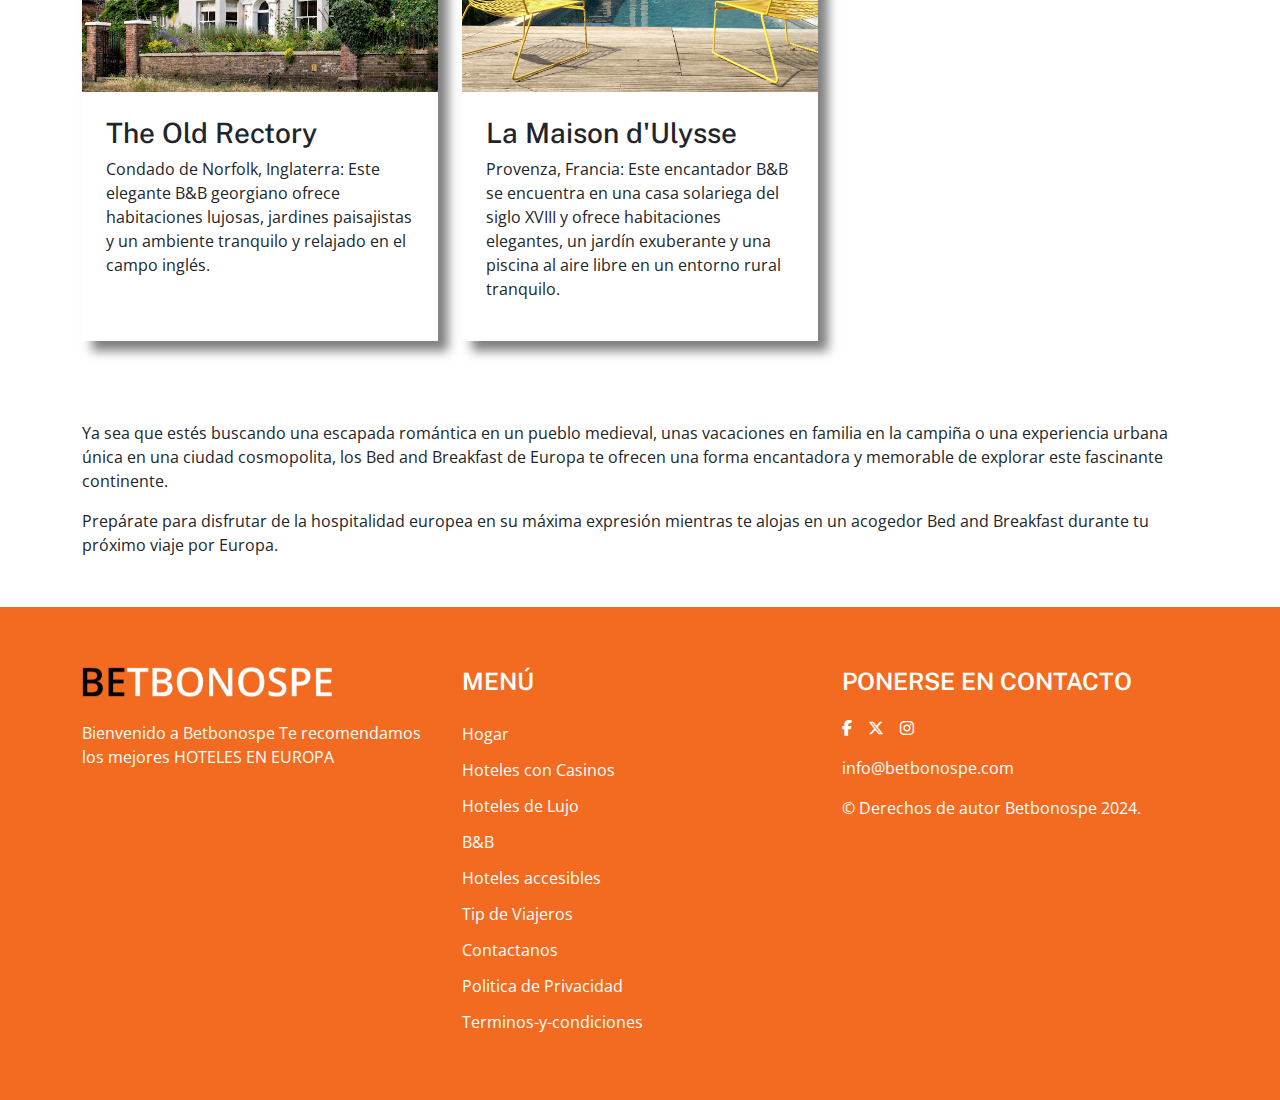
==== commit 6f1203b0: "dssd" ====
--- a/b&b.html
+++ b/b&b.html
@@ -5,6 +5,7 @@
     <title>Betbonospe | B&B </title>
     <meta charset="utf-8">
     <meta name="viewport" content="width=device-width, initial-scale=1">
+    <link rel="icon" href="images/fav-icon/logo_fav.png" type="image/x-icon">
     <link href="css/bootstrap.min.css" rel="stylesheet">
     <link rel="stylesheet" href="css/style.css">
     <link rel="stylesheet" href="css/variable.css">
@@ -121,13 +122,13 @@
                     <div class="col-lg-4 col-md-6">
                         <div class="ubicado">
                             <div class="ubicado-img">
-                                <a href=".https://www.brigittegarmisch.de/" target="_blank">
+                                <a href="https://www.brigittegarmisch.de/ " target="_blank">
                                     <img src="images/bb/Gastehaus-Brigitte.jpg" alt="">
                                 </a>
                             </div>
                             <div class="ubicado-text">
                                 <h3>Gästehaus Brigitte</h3>
-                                <p>- Rothenburg ob der Tauber, Baviera: Situado en una encantadora casa de entramado de
+                                <p> Rothenburg ob der Tauber, Baviera: Situado en una encantadora casa de entramado de
                                     madera en el centro histórico de Rothenburg, este B&B ofrece habitaciones con
                                     encanto, desayuno casero y fácil acceso a las atracciones de la ciudad, como la
                                     muralla medieval y la plaza del mercado. </p>
--- a/css/style.css
+++ b/css/style.css
@@ -40,7 +40,7 @@
 }
 
 .logo img {
-    max-width: 150px;
+    max-width: 250px;
 }
 
 .navigation div#mySidenavs>ul {
@@ -401,7 +401,7 @@
 }
 
 .footer-logo img {
-    max-width: 180px;
+    max-width: 250px;
     margin-bottom: 24px;
 }
 
@@ -618,7 +618,19 @@
 .ubicado {
     height: 100%;
     background: var(--white);
-    box-shadow: 5px 5px 5px rgba(0, 0, 0, 0.5);
+    box-shadow: 10px 10px 10px rgba(0, 0, 0, 0.5);
+}
+
+.ubicado-img {
+    overflow: hidden;
+}
+
+.ubicado-img img {
+    transition: all 0.3s linear;
+}
+
+.ubicado-img img:hover {
+    transform: scale(1.2);
 }
 
 .ubicado-text {
@@ -645,8 +657,15 @@
     background-position: center;
     background-size: cover;
 }
-section.inner-bnr.accesibles{
+
+section.inner-bnr.accesibles {
     background: url(../images/accesibles/Hoteles-accesibles.jpg)no-repeat;
+    background-position: center;
+    background-size: cover;
+}
+
+section.inner-bnr.viajeros {
+    background: url(../images/viajeros/Traveler.jpeg)no-repeat;
     background-position: center;
     background-size: cover;
 }
@@ -689,7 +708,7 @@
     width: 100%;
     border-width: 0px 0px 3px;
     font-size: 40px;
-    padding: 20px 120px 22px 0px;
+    padding: 20px 120px 22px 16px;
     line-height: 48px;
     letter-spacing: 0.5px;
     color: var(--white);
--- a/css/responsive.css
+++ b/css/responsive.css
@@ -83,6 +83,15 @@
     .gdlr-core {
         margin-bottom: 30px;
     }
+
+    .iner-heading h2 {
+        font-size: 40px;
+
+    }
+
+    .iner-heading p {
+        font-size: 22px;
+    }
 }
 
 @media only screen and (max-width: 575px) {}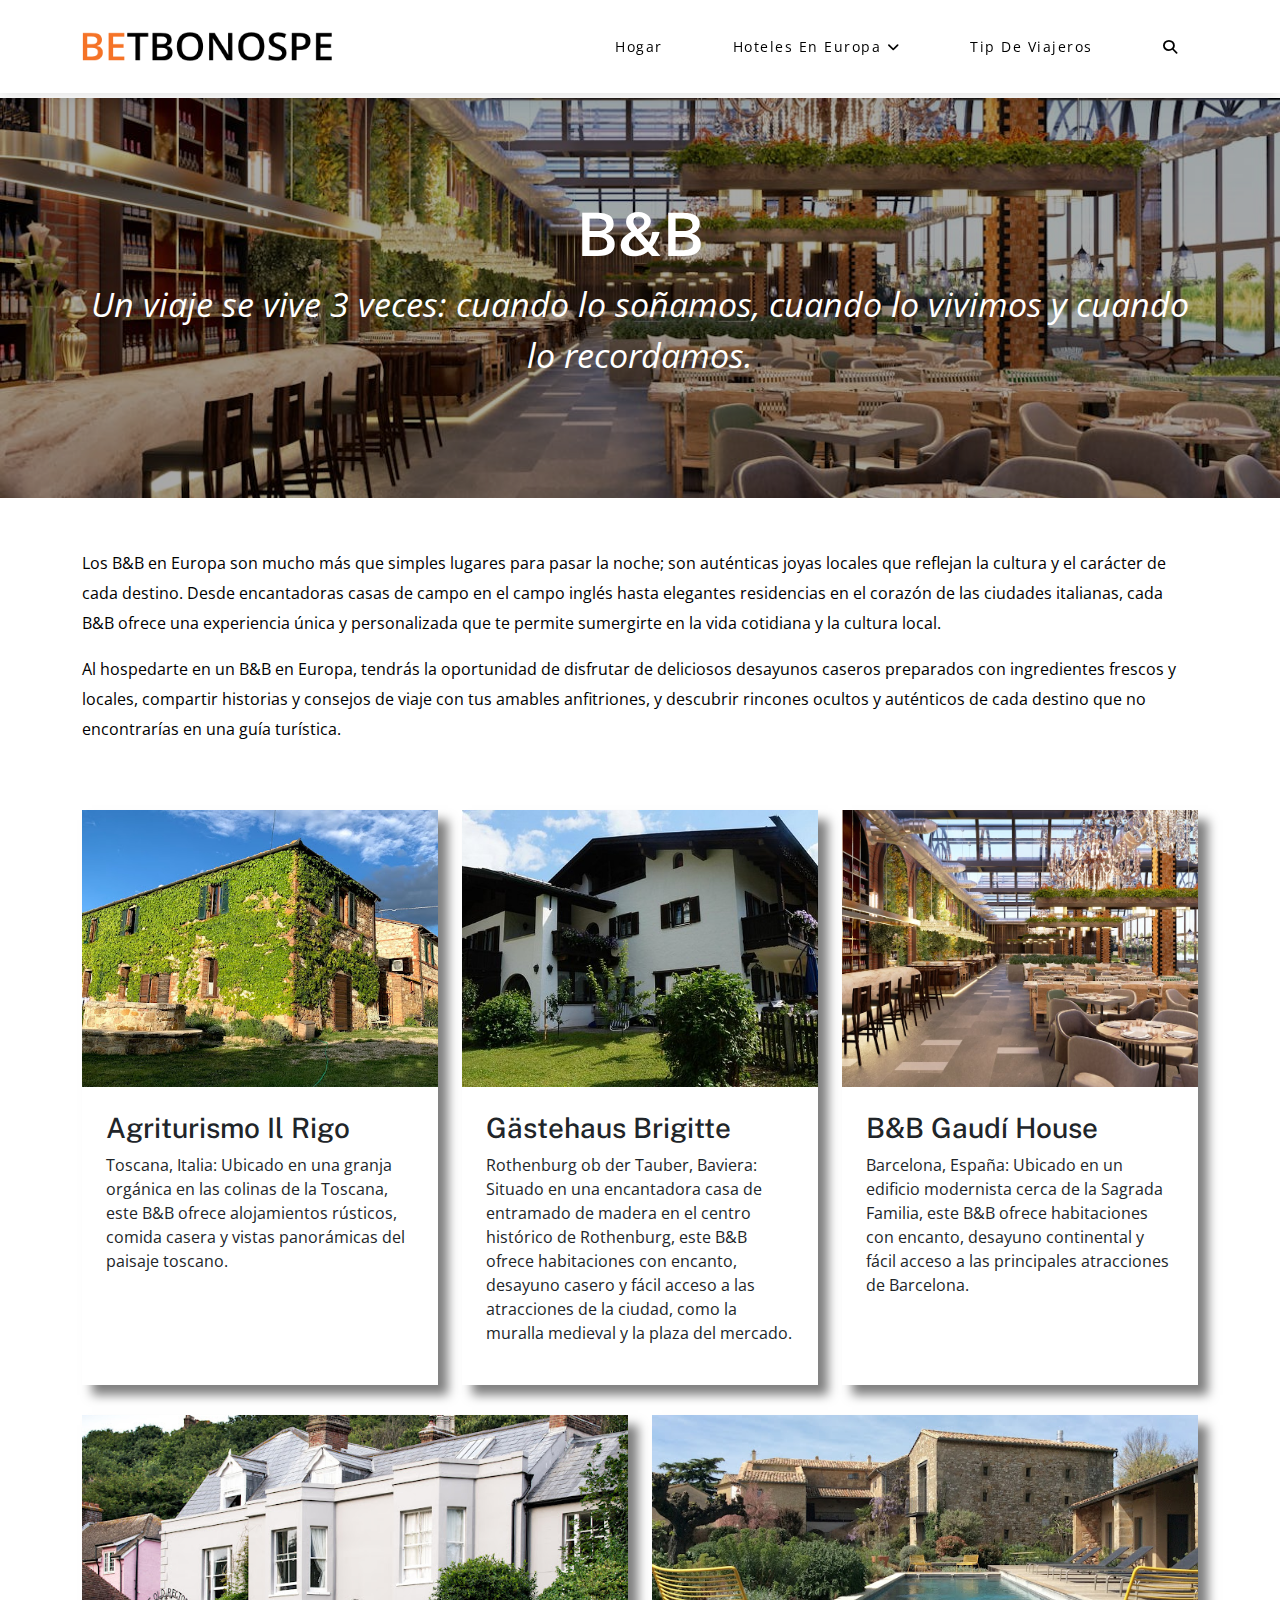
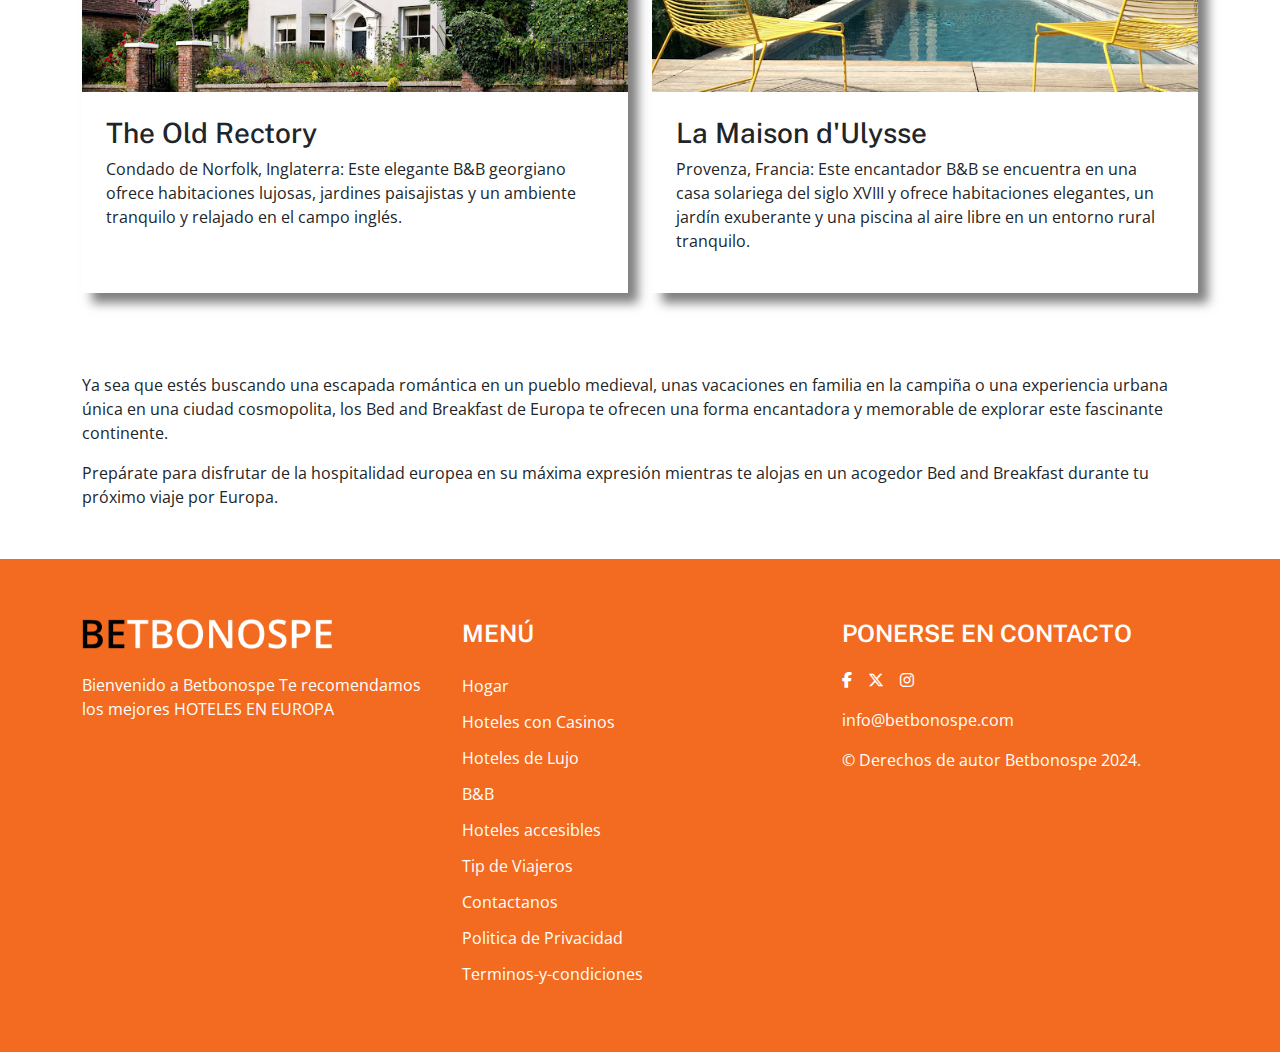
==== commit a1c72370: "sdsddf" ====
--- a/b&b.html
+++ b/b&b.html
@@ -44,7 +44,7 @@
                                 <li><a href="tip-de-viajeros.html">Tip de Viajeros</a></li>
                                 <li><a href="#" class="search-bar"><i class="fas fa-search"></i></a></li>
                             </ul>
-                          
+
                         </div>
                         <div class="toggle-bar">
                             <span class="toggle_menu" onclick="openNav()"><i class="fa fa-bars"></i></span>
@@ -80,7 +80,6 @@
                                 casas de campo en el campo inglés hasta elegantes residencias en el corazón de las
                                 ciudades italianas, cada B&B ofrece una experiencia única y personalizada que te permite
                                 sumergirte en la vida cotidiana y la cultura local.
-
 
                             </p>
                             <p>Al hospedarte en un B&B en Europa, tendrás la oportunidad de disfrutar de deliciosos
@@ -103,7 +102,7 @@
         <div class="container">
             <div class="legendario-wrapper">
                 <div class="row">
-                    <div class="col-lg-4 col-md-6">
+                    <div class="col-lg-4">
                         <div class="ubicado">
                             <div class="ubicado-img">
                                 <a href="https://www.agriturismoilrigo.com/" target="_blank">
@@ -119,7 +118,7 @@
                             </div>
                         </div>
                     </div>
-                    <div class="col-lg-4 col-md-6">
+                    <div class="col-lg-4">
                         <div class="ubicado">
                             <div class="ubicado-img">
                                 <a href="https://www.brigittegarmisch.de/ " target="_blank">
@@ -135,7 +134,7 @@
                             </div>
                         </div>
                     </div>
-                    <div class="col-lg-4 col-md-6">
+                    <div class="col-lg-4">
                         <div class="ubicado">
                             <div class="ubicado-img">
                                 <a href="https://bnbgaudialghero.it" target="_blank">
@@ -151,7 +150,7 @@
                             </div>
                         </div>
                     </div>
-                    <div class="col-lg-4 col-md-6">
+                    <div class="col-lg-6">
                         <div class="ubicado">
                             <div class="ubicado-img">
                                 <a href="https://theoldrectoryhastings.co.uk/" target="_blank">
@@ -166,7 +165,7 @@
                             </div>
                         </div>
                     </div>
-                    <div class="col-lg-4 col-md-6">
+                    <div class="col-lg-6">
                         <div class="ubicado">
                             <div class="ubicado-img">
                                 <a href="https://lamaisondulysse.com/" target="_blank">
@@ -257,8 +256,7 @@
             <span class="close-btn">&times;</span>
             <!-- Add your search form here -->
             <form role="search" method="get" class="search-form" action="">
-                <input type="text" class="search-field traveltour-title-font"
-                    placeholder="Search..." value="" name="s">
+                <input type="text" class="search-field traveltour-title-font" placeholder="Search..." value="" name="s">
                 <div class="traveltour-top-search-close"><i class="fas fa-times"></i></div>
             </form>
         </div>
--- a/css/style.css
+++ b/css/style.css
@@ -75,7 +75,6 @@
     font-family: "Open Sans", sans-serif;
     text-transform: capitalize;
     letter-spacing: 1.5px;
-    cursor: pointer;
 }
 
 .navigation div#mySidenavs ul li a:hover {
@@ -562,7 +561,7 @@
 }
 
 section.inner-bnr.europa {
-    background: url(../images/hoteles-con-casinos/Hotels-Europa.png)no-repeat;
+    background: url(../images/hoteles-con-casinos/Hotels-Europa.jpg)no-repeat;
     background-size: cover;
     background-position: center;
 }
@@ -578,7 +577,7 @@
     inset: 0;
     width: 100%;
     height: 100%;
-    background: #00000094;
+    background: #00000057;
     z-index: -1;
 }
 
@@ -637,7 +636,7 @@
     padding: 24px;
 }
 
-.legendario-wrapper .row .col-lg-4.col-md-6 {
+.legendario-wrapper .row .col-lg-4 {
     margin-bottom: 30px;
 }
 
@@ -686,7 +685,6 @@
     top: 50%;
     left: 50%;
     transform: translate(-50%, -50%);
-    background-color: #070506;
     padding: 20px;
     border-radius: 5px;
     width: 100%;
@@ -694,6 +692,7 @@
     display: flex;
     align-items: center;
     justify-content: center;
+    background-color: rgba(0, 0, 0, 0.88);
 }
 
 .close-btn {
@@ -701,6 +700,7 @@
     top: 10px;
     right: 10px;
     cursor: pointer;
+    display: none;
 }
 
 input.search-field.traveltour-title-font {
@@ -748,4 +748,12 @@
 body#viajeros .casino-img img {
     height: 600px;
     object-fit: cover;
+}
+
+.legendario-wrapper .row .col-lg-6 {
+    margin-bottom: 30px;
+}
+
+li.dropdown-box>a {
+    cursor: auto;
 }--- a/css/responsive.css
+++ b/css/responsive.css
@@ -65,6 +65,29 @@
     ul.menu li:hover ul.dropdown-content {
         display: block !important;
     }
+
+    .navigation div#mySidenavs ul li a:hover {
+        color: inherit;
+    }
+
+    input.search-field.traveltour-title-font {
+        font-size: 30px;
+
+
+    }
+
+    .traveltour-top-search-close {
+        font-size: 30px;
+        top: 19px;
+    }
+
+    .build-wrapper .row {
+        justify-content: center;
+    }
+
+    .build-wrapper {
+        margin-bottom: 0px;
+    }
 }
 
 @media only screen and (max-width: 767px) {
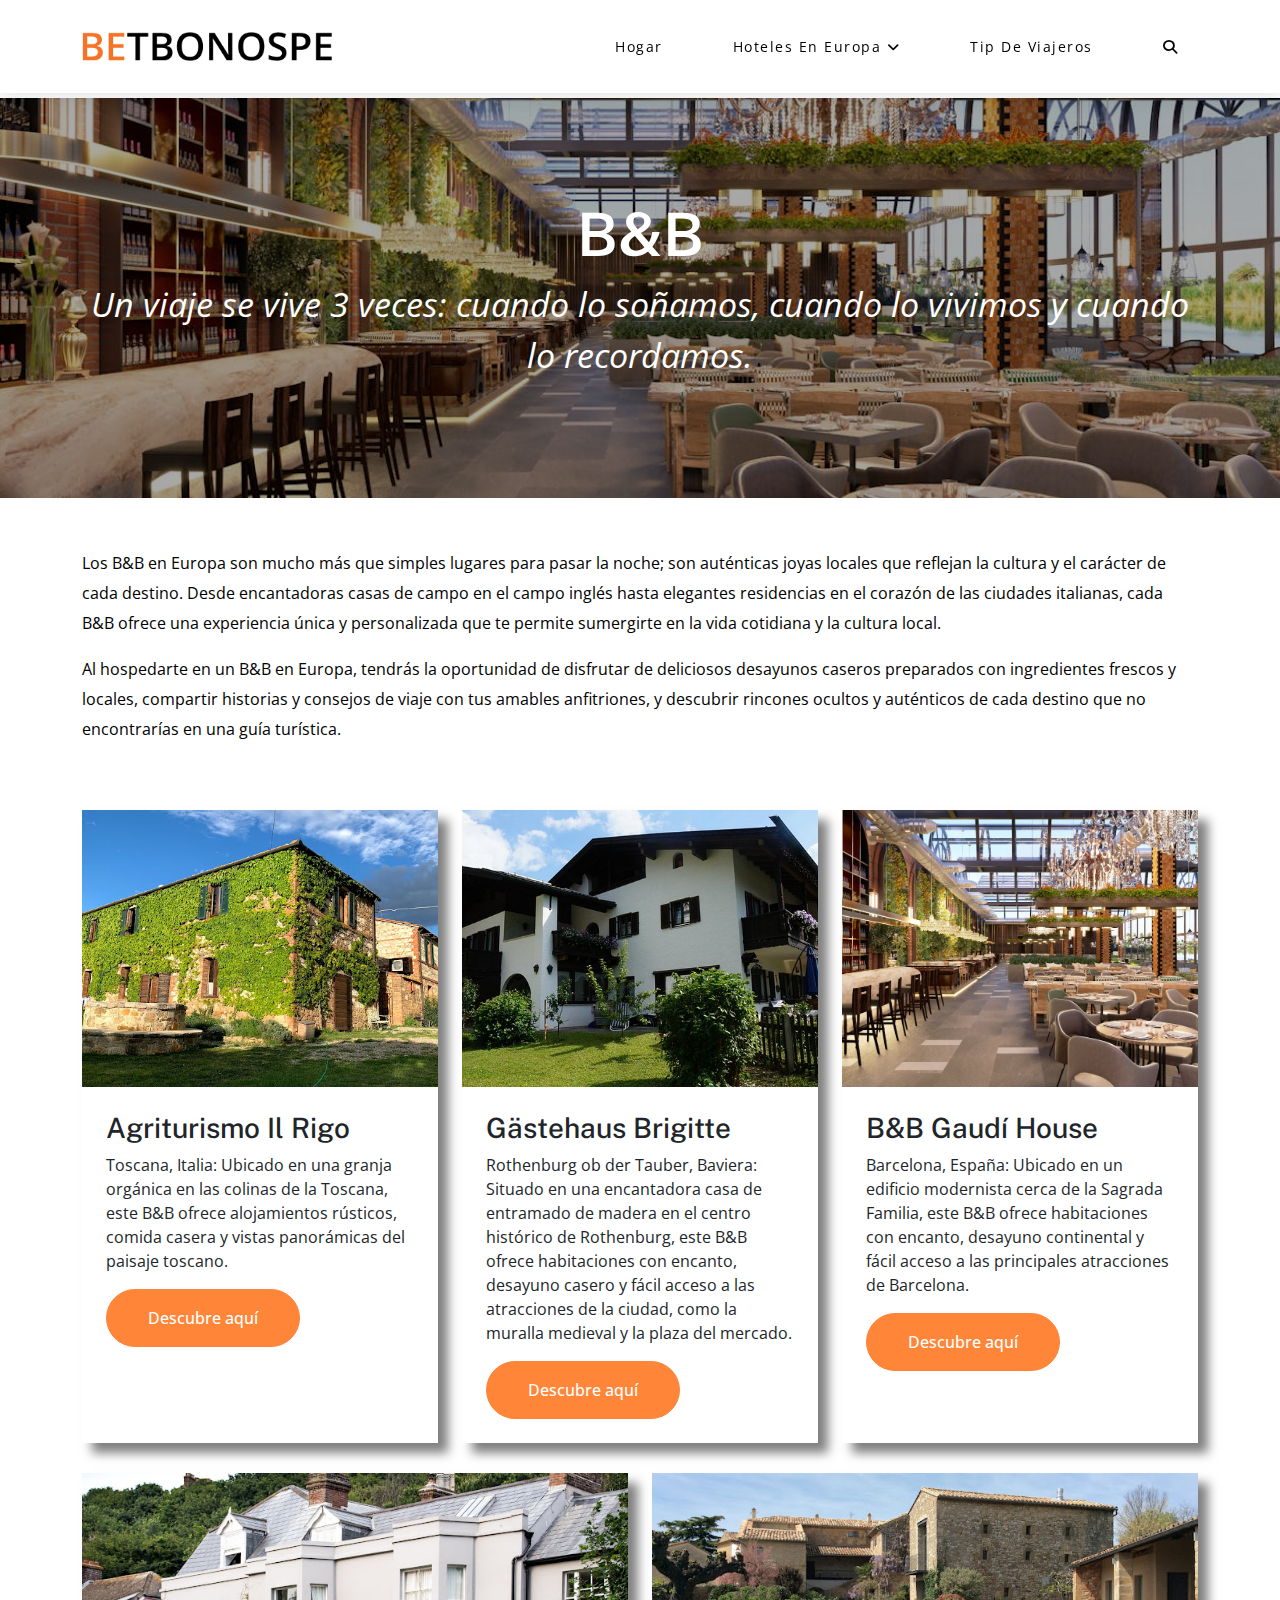
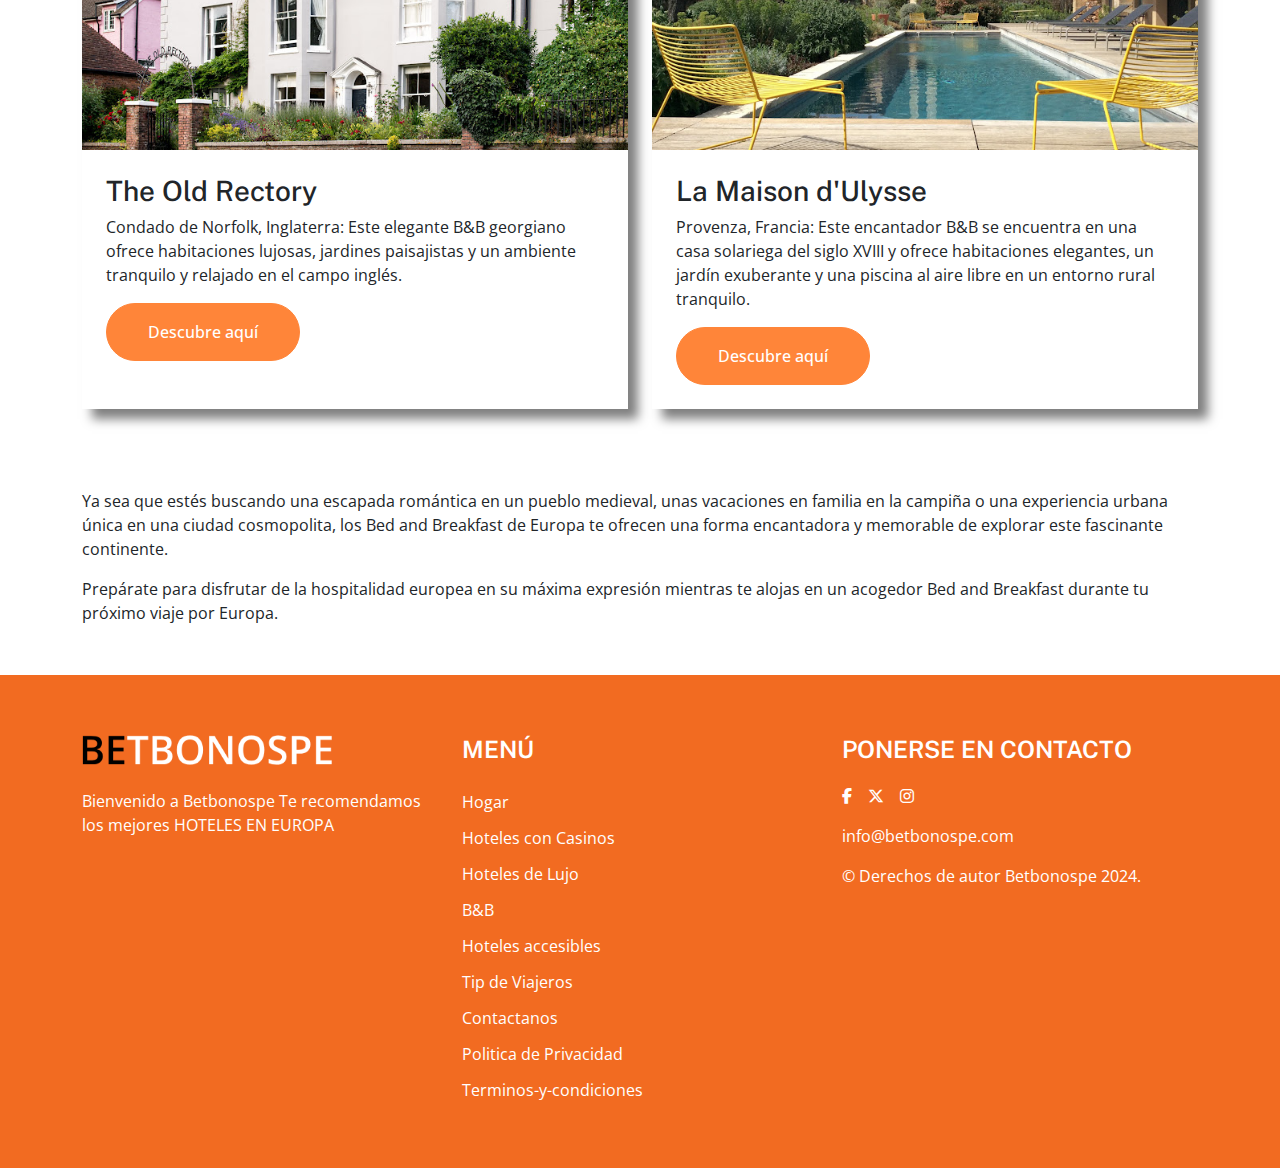
==== commit fadaf088: "fddds" ====
--- a/b&b.html
+++ b/b&b.html
@@ -115,6 +115,10 @@
                                     B&B ofrece alojamientos rústicos, comida casera y vistas panorámicas del paisaje
                                     toscano.
                                 </p>
+                                <div class="discover-here">
+                                    <a href="https://www.agriturismoilrigo.com/"
+                                        target="_blank">Descubre aquí </a>
+                                </div>
                             </div>
                         </div>
                     </div>
@@ -131,6 +135,10 @@
                                     madera en el centro histórico de Rothenburg, este B&B ofrece habitaciones con
                                     encanto, desayuno casero y fácil acceso a las atracciones de la ciudad, como la
                                     muralla medieval y la plaza del mercado. </p>
+                                    <div class="discover-here">
+                                        <a href="https://www.brigittegarmisch.de/"
+                                            target="_blank">Descubre aquí </a>
+                                    </div>
                             </div>
                         </div>
                     </div>
@@ -147,6 +155,10 @@
                                     este B&B ofrece habitaciones con encanto, desayuno continental y fácil acceso a las
                                     principales atracciones de Barcelona.
                                 </p>
+                                <div class="discover-here">
+                                    <a href="https://bnbgaudialghero.it"
+                                        target="_blank">Descubre aquí </a>
+                                </div>
                             </div>
                         </div>
                     </div>
@@ -162,6 +174,10 @@
                                 <p>Condado de Norfolk, Inglaterra: Este elegante B&B georgiano ofrece habitaciones
                                     lujosas, jardines paisajistas y un ambiente tranquilo y relajado en el campo inglés.
                                 </p>
+                                <div class="discover-here">
+                                    <a href="https://theoldrectoryhastings.co.uk/"
+                                        target="_blank">Descubre aquí </a>
+                                </div>
                             </div>
                         </div>
                     </div>
@@ -177,6 +193,10 @@
                                 <p> Provenza, Francia: Este encantador B&B se encuentra en una casa solariega del siglo
                                     XVIII y ofrece habitaciones elegantes, un jardín exuberante y una piscina al aire
                                     libre en un entorno rural tranquilo. </p>
+                                    <div class="discover-here">
+                                        <a href="https://lamaisondulysse.com/"
+                                            target="_blank">Descubre aquí </a>
+                                    </div>
                             </div>
                         </div>
                     </div>
--- a/css/style.css
+++ b/css/style.css
@@ -756,4 +756,22 @@
 
 li.dropdown-box>a {
     cursor: auto;
+}
+
+.discover-here a {
+    background: var(--orange);
+    padding: 16px 41px;
+    display: inline-block;
+    color: #fff;
+    font-size: 16px;
+    border-radius: 51px;
+    border: 1px solid var(--orange);
+    transition: all 0.3s linear;
+    font-weight: 500;
+}
+
+.discover-here a:hover {
+    background: transparent;
+    color: var(--orange);
+    border: 1px solid (--orange);
 }